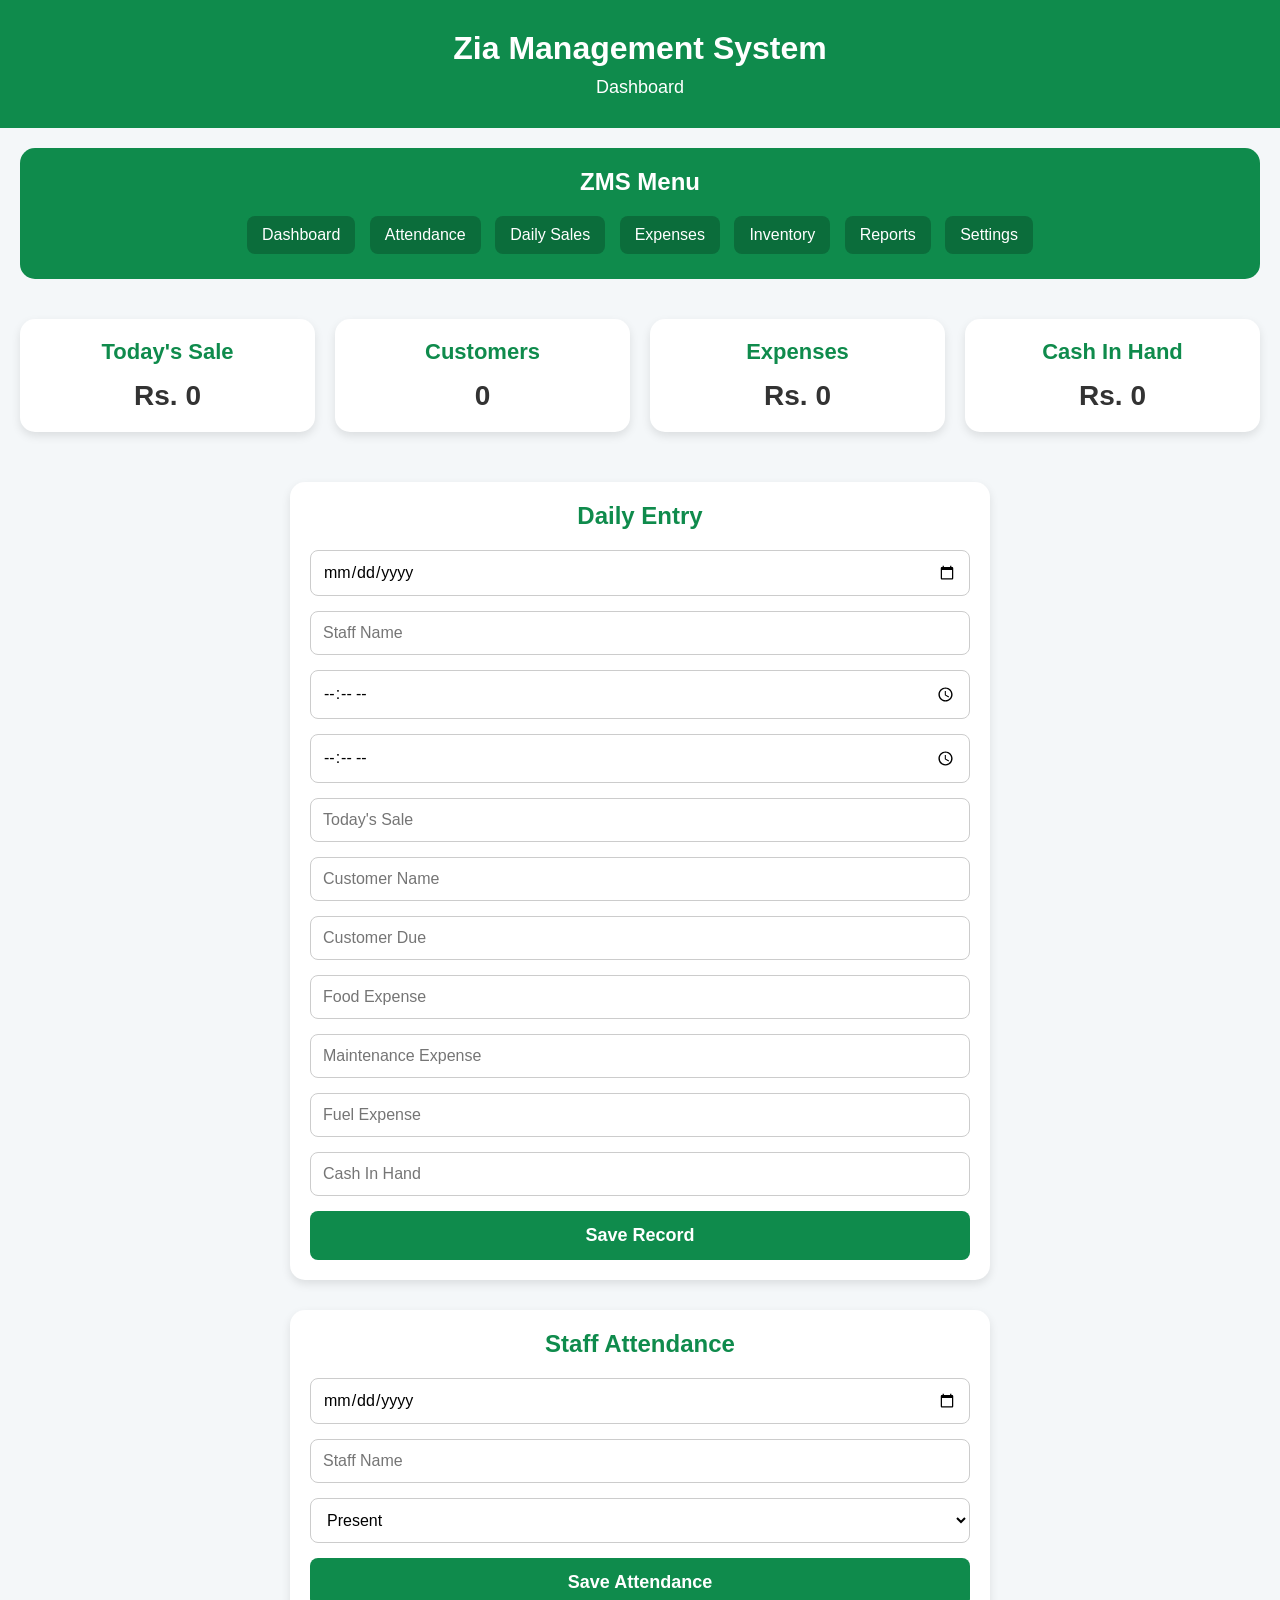
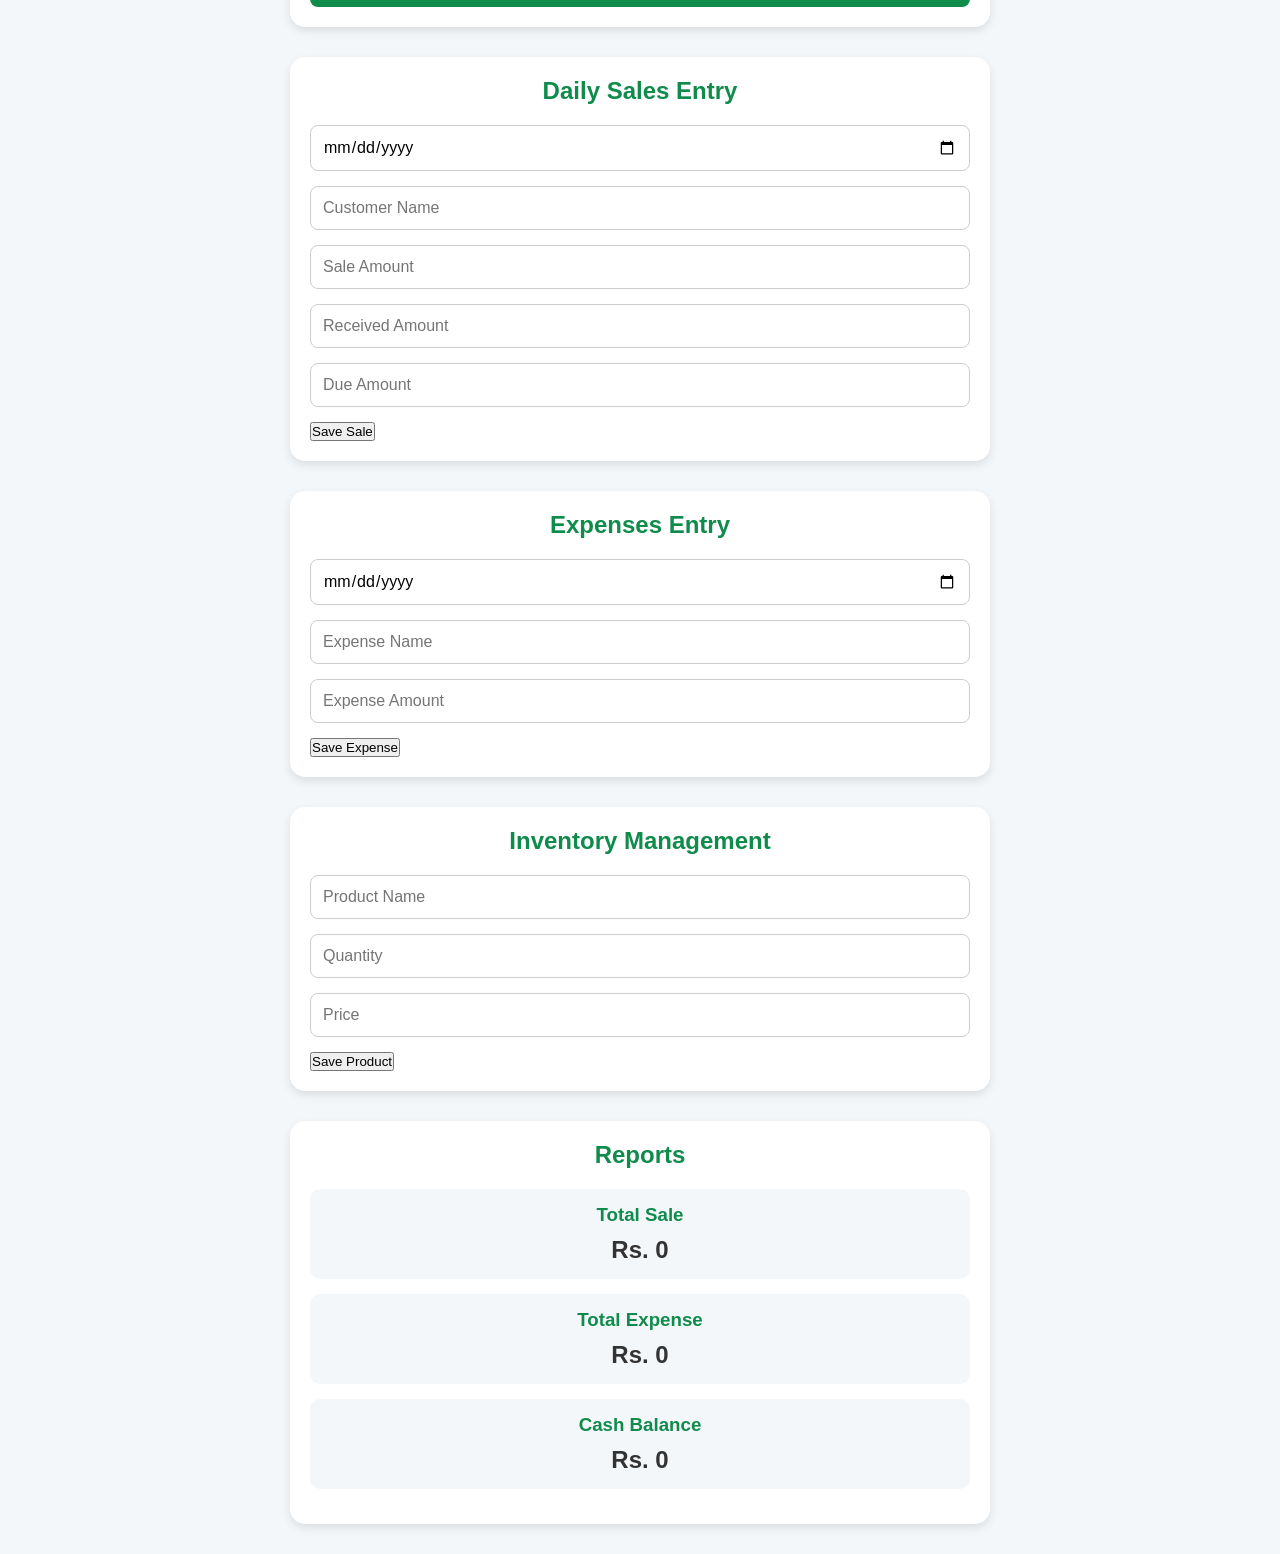
==== dashboard.html @ 4efaba89 "Update dashboard.html" ====
<!DOCTYPE html>
<html lang="en">
<head>
  <meta charset="UTF-8">
  <meta name="viewport" content="width=device-width, initial-scale=1.0">
  <title>ZMS Dashboard</title>

  <link rel="stylesheet" href="style.css">
</head>
<body>

<header class="header">
    <h1>Zia Management System</h1>
    <p>Dashboard</p>
</header>
<div class="sidebar">

    <h2>ZMS Menu</h2>

    <a href="dashboard.html">Dashboard</a>
    <a href="#attendance">Attendance</a>
    <a href="#sales">Daily Sales</a>
    <a href="#expenses">Expenses</a>
    <a href="#inventory">Inventory</a>
    <a href="#reports">Reports</a>
    <a href="#">Settings</a>

</div>
<div class="dashboard">

    <div class="box">
        <h2>Today's Sale</h2>
        <h3 id="todaySale">Rs. 0</h3>
    </div>

    <div class="box">
        <h2>Customers</h2>
        <h3 id="customers">0</h3>
    </div>

    <div class="box">
        <h2>Expenses</h2>
        <h3 id="expenses">Rs. 0</h3>
    </div>

    <div class="box">
        <h2>Cash In Hand</h2>
        <h3 id="cash">Rs. 0</h3>
    </div>

</div>
<section class="form-section" id="attendance">
<h2>Daily Entry</h2>

<input type="date" id="date">

<input type="text" id="staff" placeholder="Staff Name">

<input type="time" id="timeIn">

<input type="time" id="timeOut">

<input type="number" id="sale" placeholder="Today's Sale">

<input type="text" id="customer" placeholder="Customer Name">

<input type="number" id="due" placeholder="Customer Due">

<input type="number" id="food" placeholder="Food Expense">

<input type="number" id="maintenance" placeholder="Maintenance Expense">

<input type="number" id="fuel" placeholder="Fuel Expense">

<input type="number" id="cashInHand" placeholder="Cash In Hand">

<button id="saveBtn">Save Record</button>

</section>
  <section class="form-section" id="sales">

<h2>Staff Attendance</h2>

<input type="date" id="attDate">

<input type="text" id="attStaff" placeholder="Staff Name">

<select id="attStatus">
    <option value="Present">Present</option>
    <option value="Absent">Absent</option>
</select>

<button id="saveAttendance">
    Save Attendance
</button>

  </section>
  <section class="form-section" id="expenses">

<h2>Daily Sales Entry</h2>

<input type="date" id="saleDate">

<input type="text" id="saleCustomer" placeholder="Customer Name">

<input type="number" id="saleAmount" placeholder="Sale Amount">

<input type="number" id="saleReceived" placeholder="Received Amount">

<input type="number" id="saleDue" placeholder="Due Amount">

<button id="saveSale">
    Save Sale
</button>

  </section>
  <section class="form-section" id="inventory">

<h2>Expenses Entry</h2>

<input type="date" id="expenseDate">

<input type="text" id="expenseName" placeholder="Expense Name">

<input type="number" id="expenseAmount" placeholder="Expense Amount">

<button id="saveExpense">
    Save Expense
</button>

  </section>
  <section class="form-section">

<h2>Inventory Management</h2>

<input type="text" id="productName" placeholder="Product Name">

<input type="number" id="productQty" placeholder="Quantity">

<input type="number" id="productPrice" placeholder="Price">

<button id="saveProduct">
    Save Product
</button>

  </section>
  <section class="form-section" id="reports">

<h2>Reports</h2>

<div class="report-box">
    <h3>Total Sale</h3>
    <p id="reportSale">Rs. 0</p>
</div>

<div class="report-box">
    <h3>Total Expense</h3>
    <p id="reportExpense">Rs. 0</p>
</div>

<div class="report-box">
    <h3>Cash Balance</h3>
    <p id="reportCash">Rs. 0</p>
</div>

  </section>
<script src="script.js"></script>

</body>
  </html>
---- style.css ----
*{
    margin:0;
    padding:0;
    box-sizing:border-box;
    font-family:Arial, Helvetica, sans-serif;
}

body{
    background:#f4f7f9;
    color:#333;
}

.header{
    background:#0f8b4c;
    color:#fff;
    text-align:center;
    padding:30px 20px;
}

.header h1{
    font-size:32px;
    margin-bottom:10px;
}

.header p{
    font-size:18px;
}

.home{
    display:flex;
    justify-content:center;
    align-items:center;
    min-height:70vh;
    padding:20px;
}

.card{
    background:#fff;
    width:100%;
    max-width:500px;
    padding:30px;
    border-radius:15px;
    box-shadow:0 5px 20px rgba(0,0,0,.15);
    text-align:center;
  }
.card h2{
    font-size:28px;
    margin-bottom:15px;
    color:#0f8b4c;
}

.card p{
    font-size:17px;
    line-height:1.6;
    margin-bottom:30px;
}

.btn{
    display:inline-block;
    background:#0f8b4c;
    color:#fff;
    text-decoration:none;
    padding:14px 35px;
    border-radius:10px;
    font-size:18px;
    font-weight:bold;
    transition:.3s;
}

.btn:hover{
    background:#0b6d3b;
}

@media (max-width:600px){

.header h1{
    font-size:26px;
}

.header p{
    font-size:16px;
}

.card{
    padding:20px;
}

.card h2{
    font-size:24px;
}

.btn{
    width:100%;
}
}
.dashboard{
    display:grid;
    grid-template-columns:repeat(auto-fit,minmax(220px,1fr));
    gap:20px;
    padding:20px;
}

.box{
    background:#ffffff;
    border-radius:15px;
    padding:20px;
    text-align:center;
    box-shadow:0 4px 10px rgba(0,0,0,0.1);
}

.box h2{
    color:#0f8b4c;
    margin-bottom:15px;
    font-size:22px;
}

.box h3{
    font-size:28px;
    color:#333;
}
.form-section{
    max-width:700px;
    margin:30px auto;
    background:#ffffff;
    padding:20px;
    border-radius:15px;
    box-shadow:0 4px 10px rgba(0,0,0,0.1);
}

.form-section h2{
    text-align:center;
    color:#0f8b4c;
    margin-bottom:20px;
}

.form-section input{
    width:100%;
    padding:12px;
    margin-bottom:15px;
    border:1px solid #ccc;
    border-radius:8px;
    font-size:16px;
}

#saveBtn{
    width:100%;
    padding:14px;
    border:none;
    border-radius:8px;
    background:#0f8b4c;
    color:#fff;
    font-size:18px;
    font-weight:bold;
    cursor:pointer;
}

#saveBtn:hover{
    background:#0b6d3b;
}
.form-section select{
    width:100%;
    padding:12px;
    margin-bottom:15px;
    border:1px solid #ccc;
    border-radius:8px;
    font-size:16px;
    background:#fff;
}

#saveAttendance{
    width:100%;
    padding:14px;
    border:none;
    border-radius:8px;
    background:#0f8b4c;
    color:white;
    font-size:18px;
    font-weight:bold;
    cursor:pointer;
}

#saveAttendance:hover{
    background:#0b6d3b;
}
.report-box{
    background:#f4f7f9;
    margin-bottom:15px;
    padding:15px;
    border-radius:10px;
    text-align:center;
}

.report-box h3{
    color:#0f8b4c;
    margin-bottom:10px;
}

.report-box p{
    font-size:24px;
    font-weight:bold;
}
.sidebar{
    background:#0f8b4c;
    padding:20px;
    margin:20px;
    border-radius:15px;
    text-align:center;
}

.sidebar h2{
    color:white;
    margin-bottom:15px;
}

.sidebar a{
    display:inline-block;
    color:white;
    text-decoration:none;
    padding:10px 15px;
    margin:5px;
    background:#0b6d3b;
    border-radius:8px;
}

.sidebar a:hover{
    background:#07552d;
}

@media(max-width:600px){

.sidebar a{
    display:block;
    margin:8px 0;
}

}
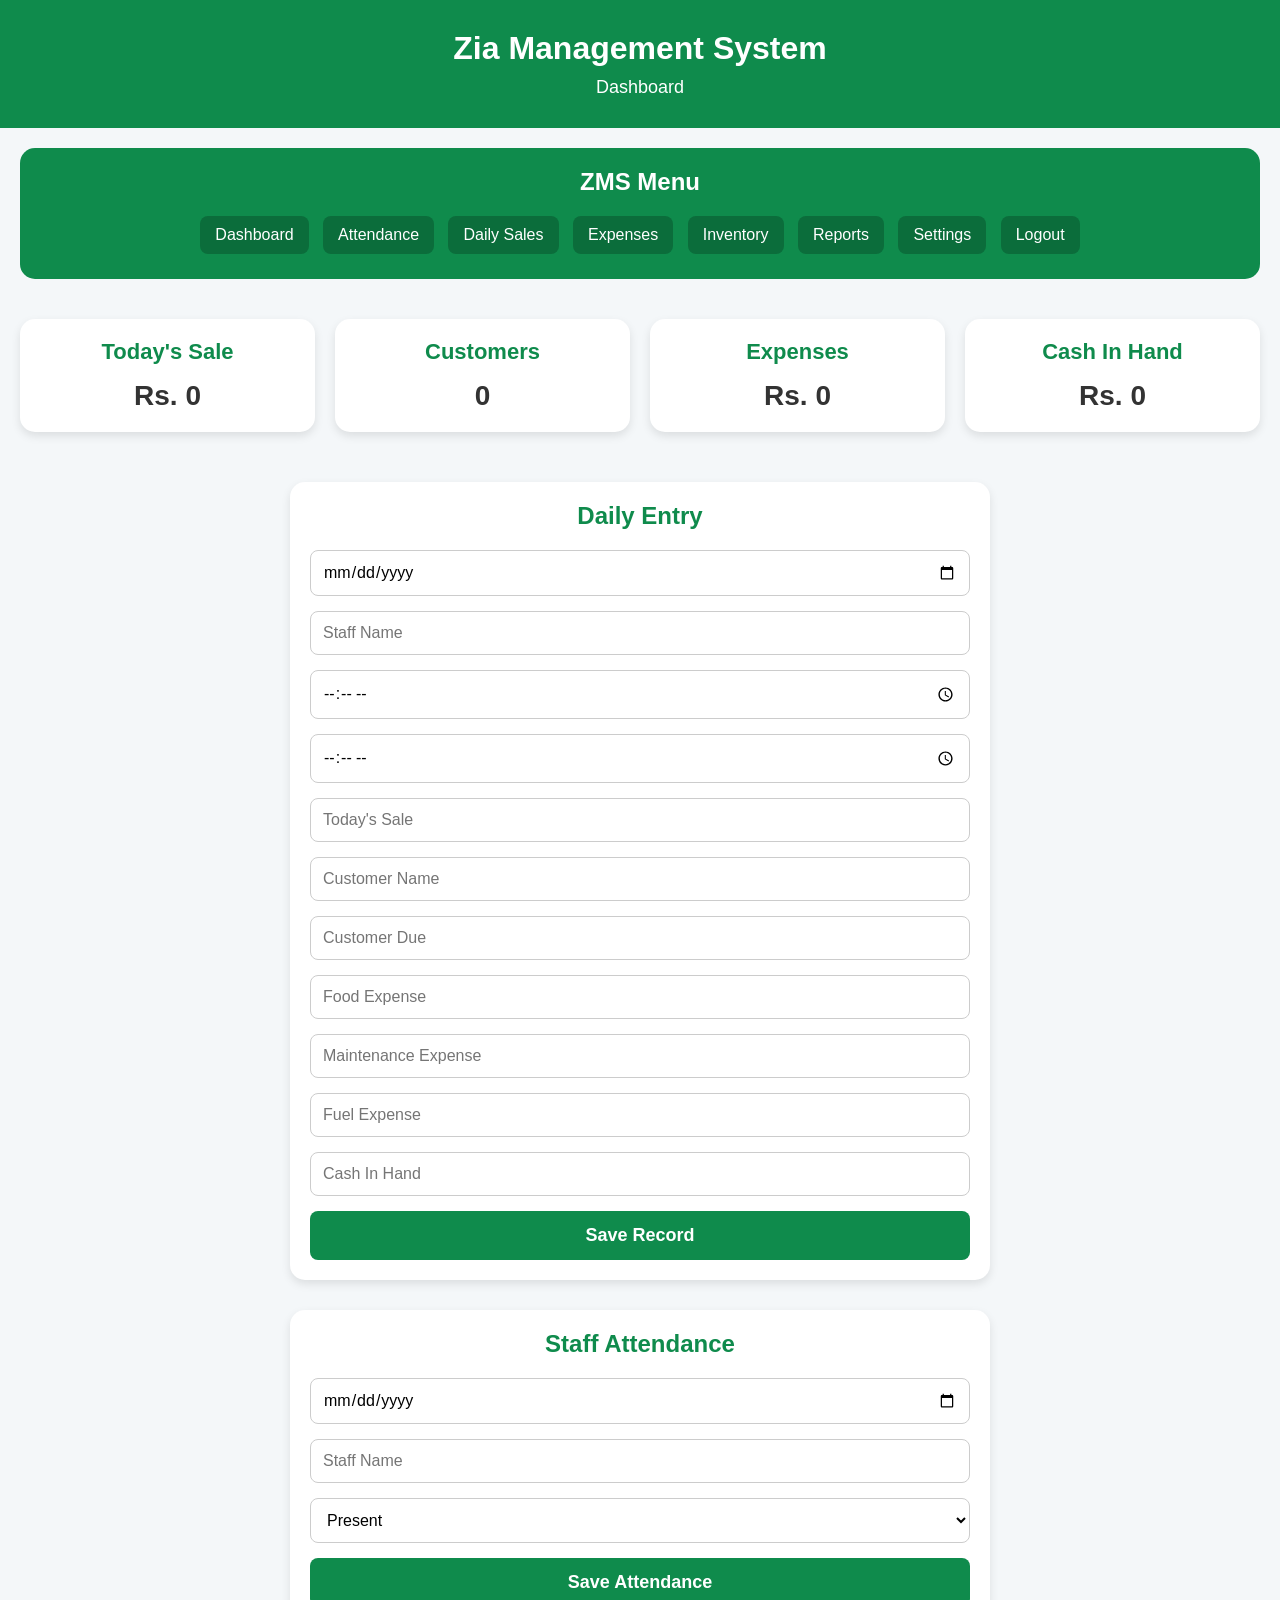
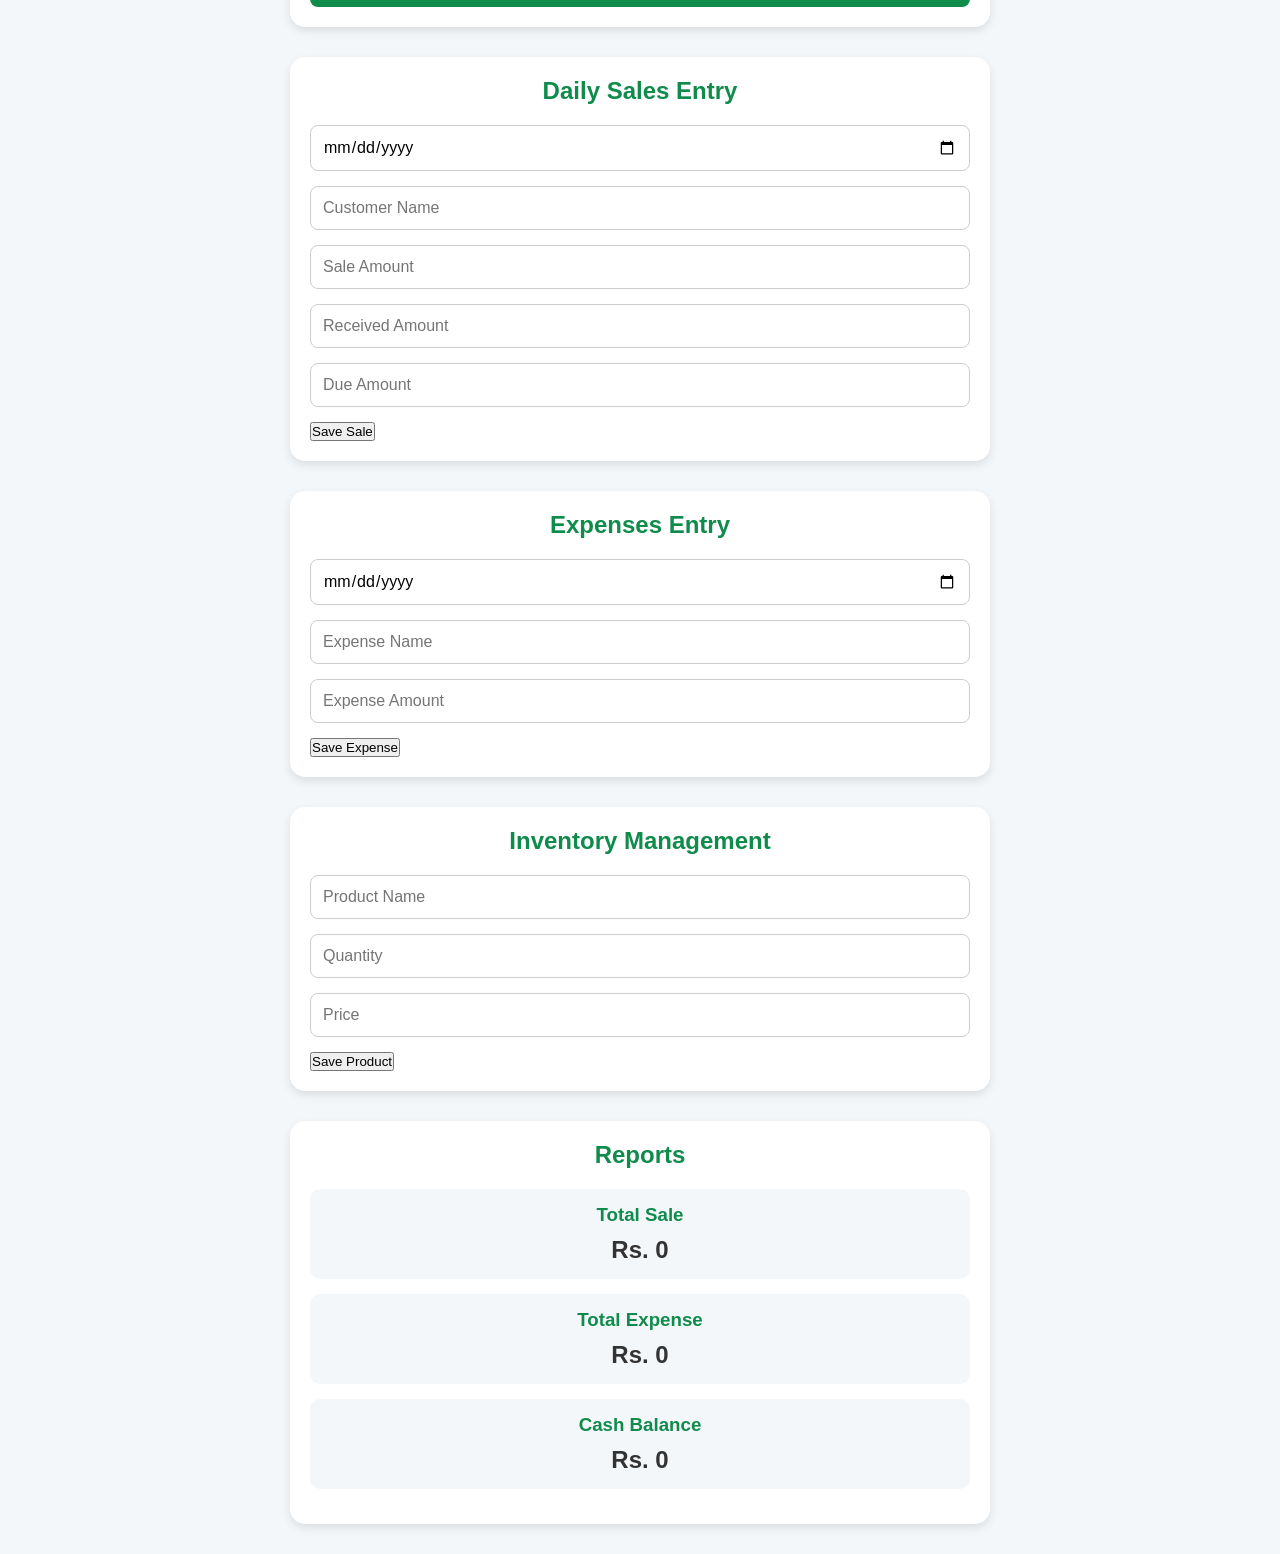
==== commit 78d8e156: "Update dashboard.html" ====
--- a/dashboard.html
+++ b/dashboard.html
@@ -24,7 +24,7 @@
     <a href="#inventory">Inventory</a>
     <a href="#reports">Reports</a>
     <a href="#">Settings</a>
-
+<a href="login.html">Logout</a>
 </div>
 <div class="dashboard">
 
--- a/style.css
+++ b/style.css
@@ -234,3 +234,76 @@
 }
 
 }
+html{
+    scroll-behavior:smooth;
+}
+
+body{
+    overflow-x:hidden;
+}
+
+@media(max-width:600px){
+
+    .header h1{
+        font-size:24px;
+    }
+
+    .dashboard{
+        grid-template-columns:1fr;
+        padding:15px;
+    }
+
+    .box{
+        width:100%;
+    }
+
+    .form-section{
+        margin:20px 15px;
+        padding:15px;
+    }
+
+    }
+.login-box{
+    width:90%;
+    max-width:400px;
+    margin:100px auto;
+    background:#fff;
+    padding:30px;
+    border-radius:15px;
+    text-align:center;
+    box-shadow:0 5px 20px rgba(0,0,0,0.15);
+}
+
+.login-box h1{
+    color:#0f8b4c;
+    margin-bottom:25px;
+}
+
+.login-box input{
+    width:100%;
+    padding:14px;
+    margin-bottom:20px;
+    border:1px solid #ccc;
+    border-radius:8px;
+    font-size:16px;
+}
+
+.login-box button{
+    width:100%;
+    padding:14px;
+    background:#0f8b4c;
+    color:white;
+    border:none;
+    border-radius:8px;
+    font-size:18px;
+    font-weight:bold;
+}
+
+.login-box button:hover{
+    background:#0b6d3b;
+}
+
+#error{
+    color:red;
+    margin-top:15px;
+    }
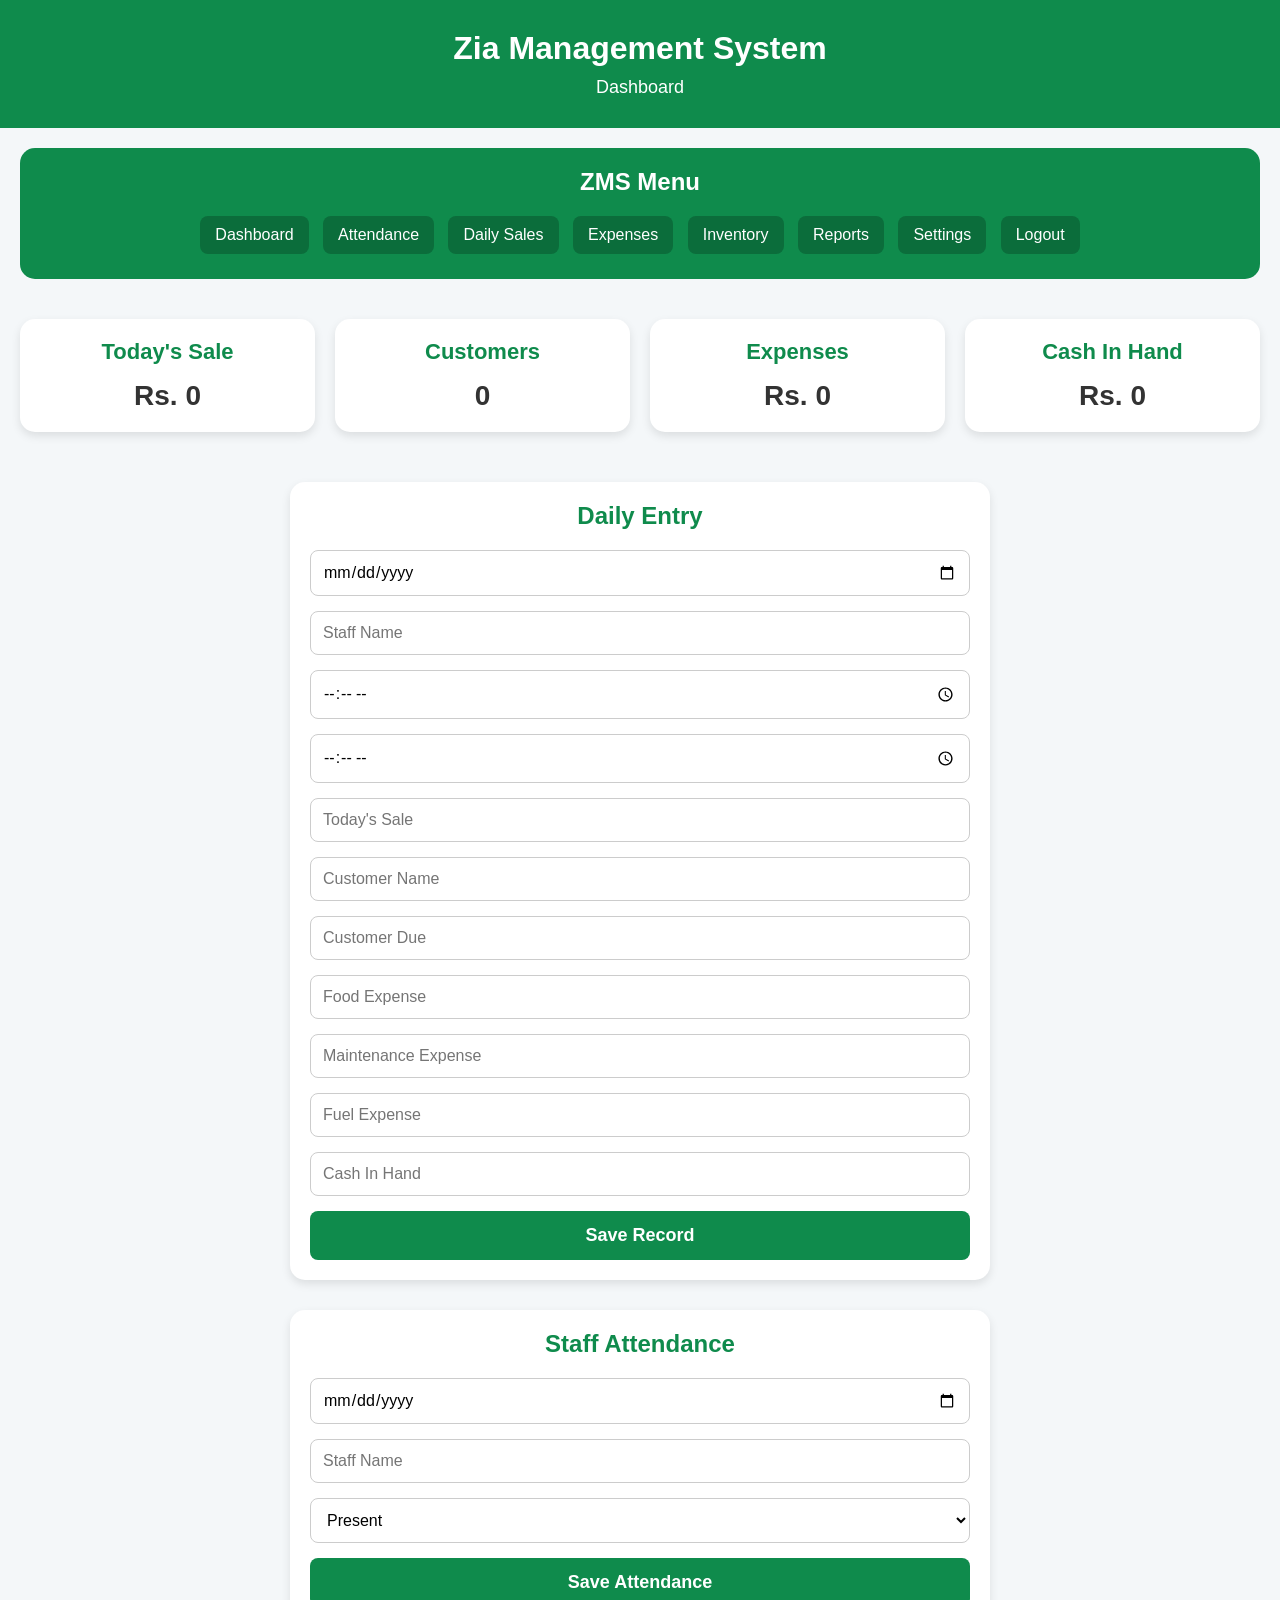
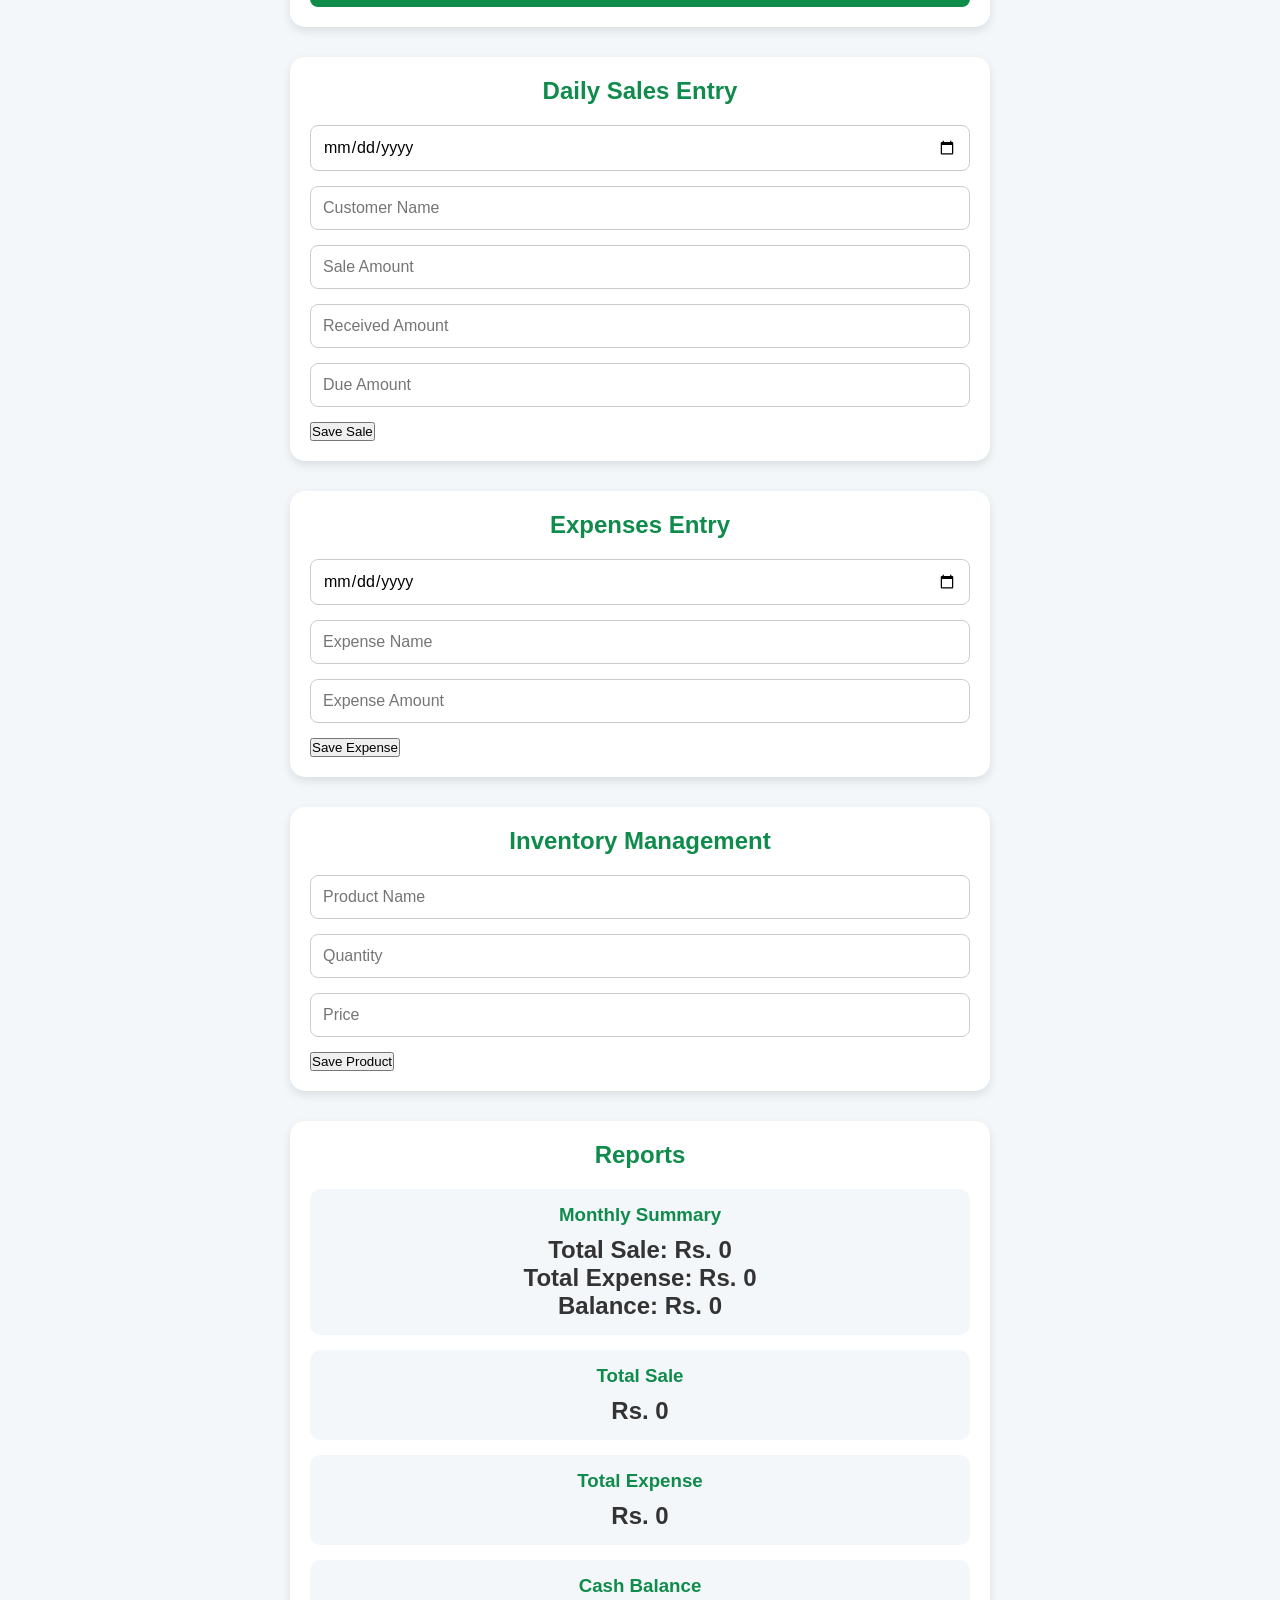
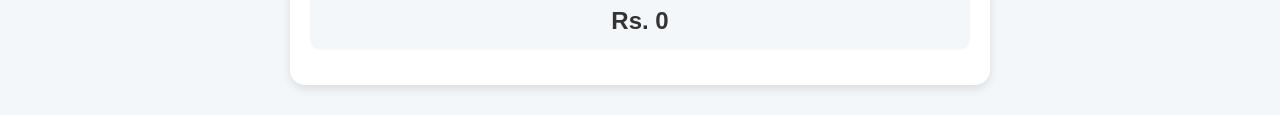
==== commit f4c98ace: "Update dashboard.html" ====
--- a/dashboard.html
+++ b/dashboard.html
@@ -23,7 +23,7 @@
     <a href="#expenses">Expenses</a>
     <a href="#inventory">Inventory</a>
     <a href="#reports">Reports</a>
-    <a href="#">Settings</a>
+    <a href="settings.html">Settings</a>
 <a href="login.html">Logout</a>
 </div>
 <div class="dashboard">
@@ -147,7 +147,23 @@
   <section class="form-section" id="reports">
 
 <h2>Reports</h2>
+<div class="report-box">
 
+<h3>Monthly Summary</h3>
+
+<p id="monthSale">
+Total Sale: Rs. 0
+</p>
+
+<p id="monthExpense">
+Total Expense: Rs. 0
+</p>
+
+<p id="monthCash">
+Balance: Rs. 0
+</p>
+
+</div>
 <div class="report-box">
     <h3>Total Sale</h3>
     <p id="reportSale">Rs. 0</p>
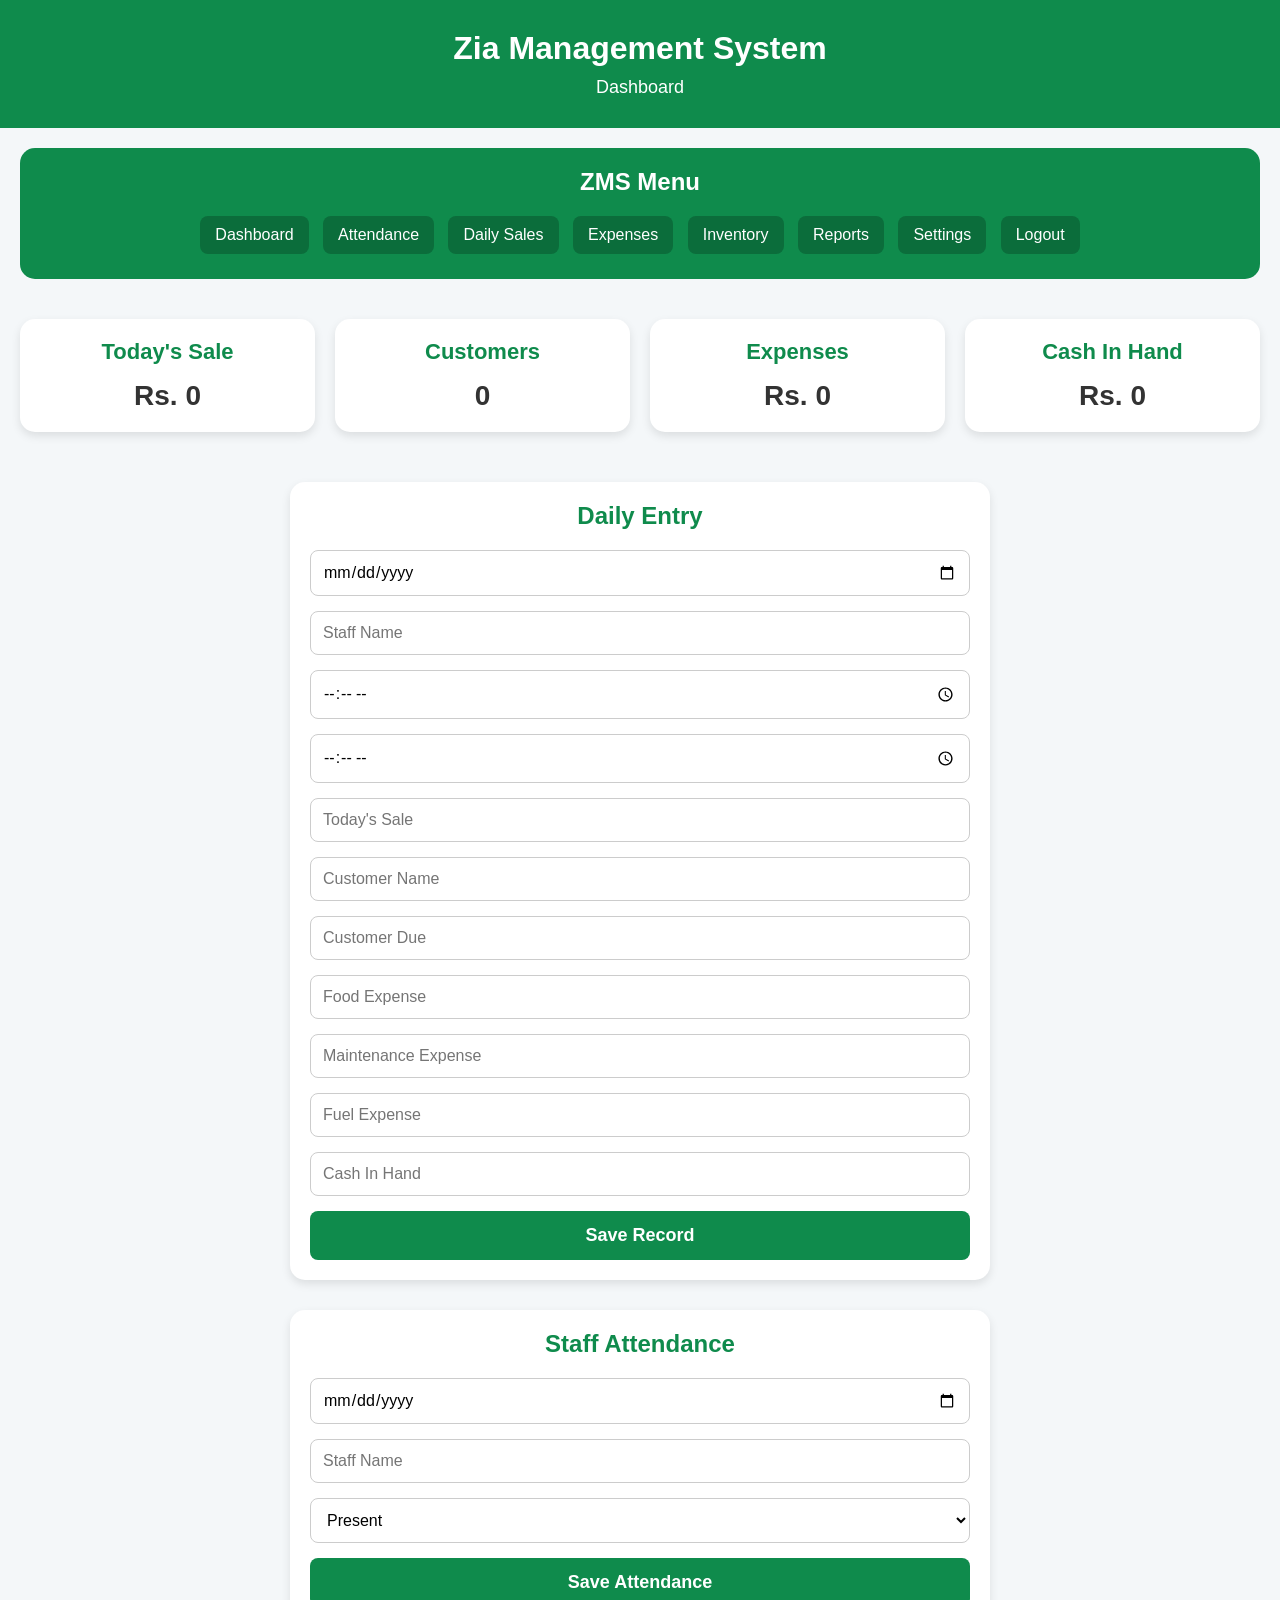
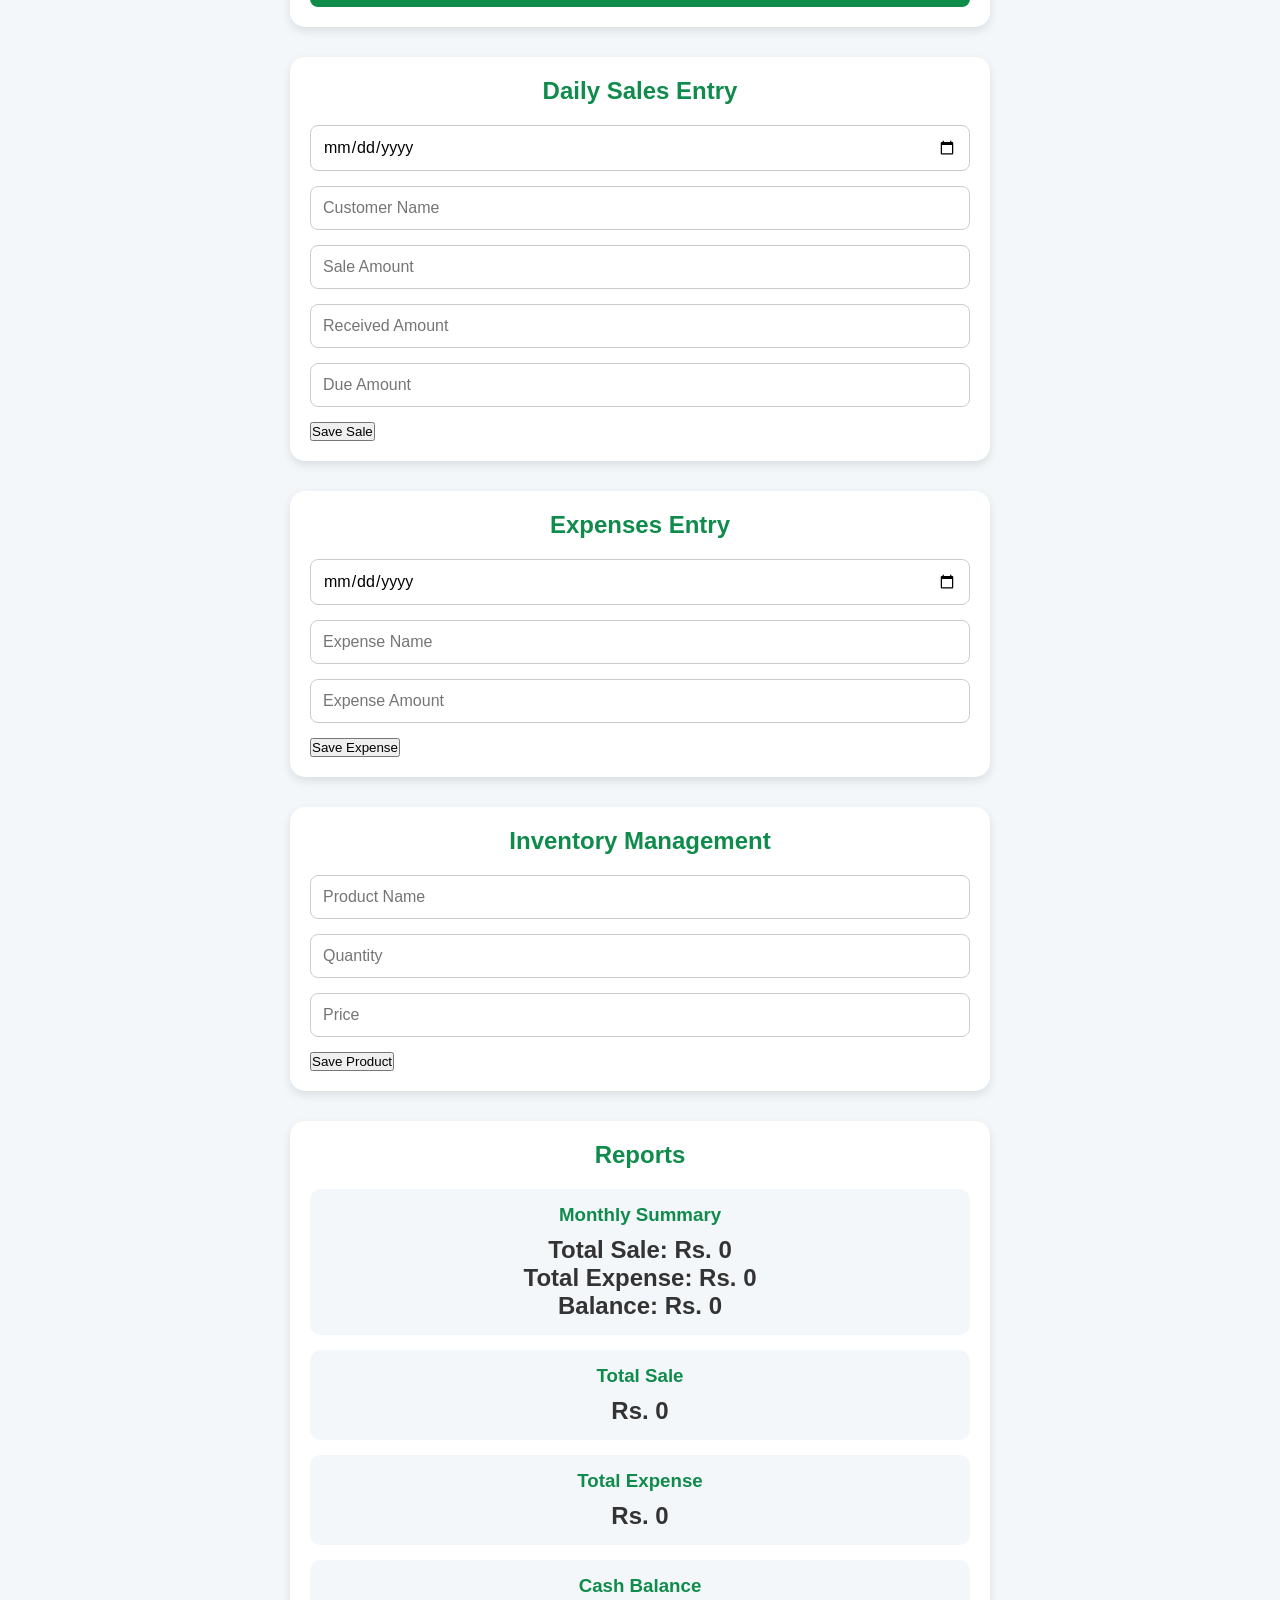
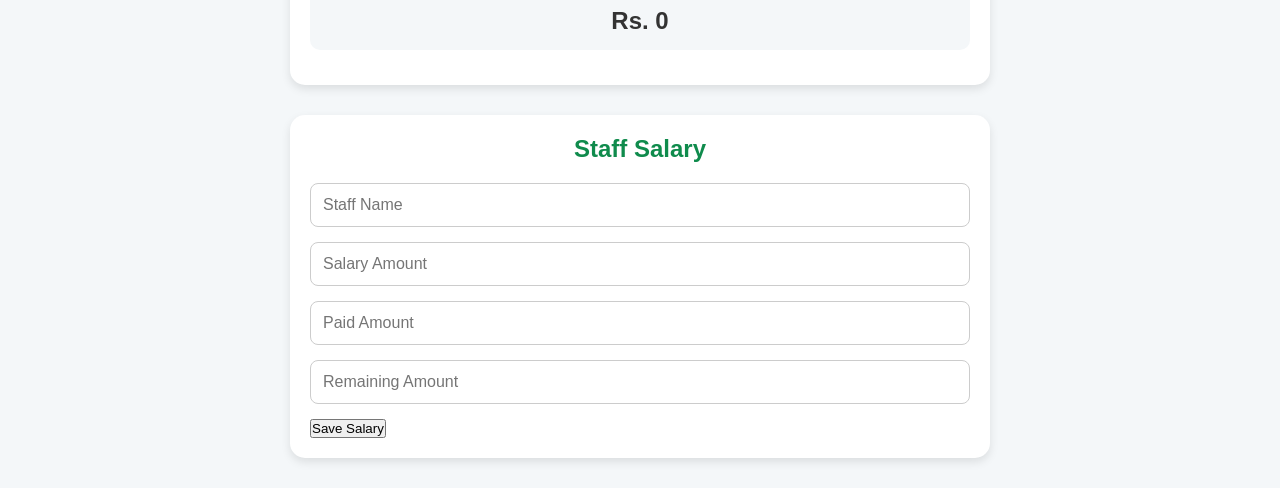
==== commit 7ee39105: "Update dashboard.html" ====
--- a/dashboard.html
+++ b/dashboard.html
@@ -180,6 +180,23 @@
 </div>
 
   </section>
+  <section class="form-section" id="salary">
+
+<h2>Staff Salary</h2>
+
+<input type="text" id="salaryStaff" placeholder="Staff Name">
+
+<input type="number" id="salaryAmount" placeholder="Salary Amount">
+
+<input type="number" id="salaryPaid" placeholder="Paid Amount">
+
+<input type="number" id="salaryDue" placeholder="Remaining Amount">
+
+<button id="saveSalary">
+Save Salary
+</button>
+
+  </section>
 <script src="script.js"></script>
 
 </body>
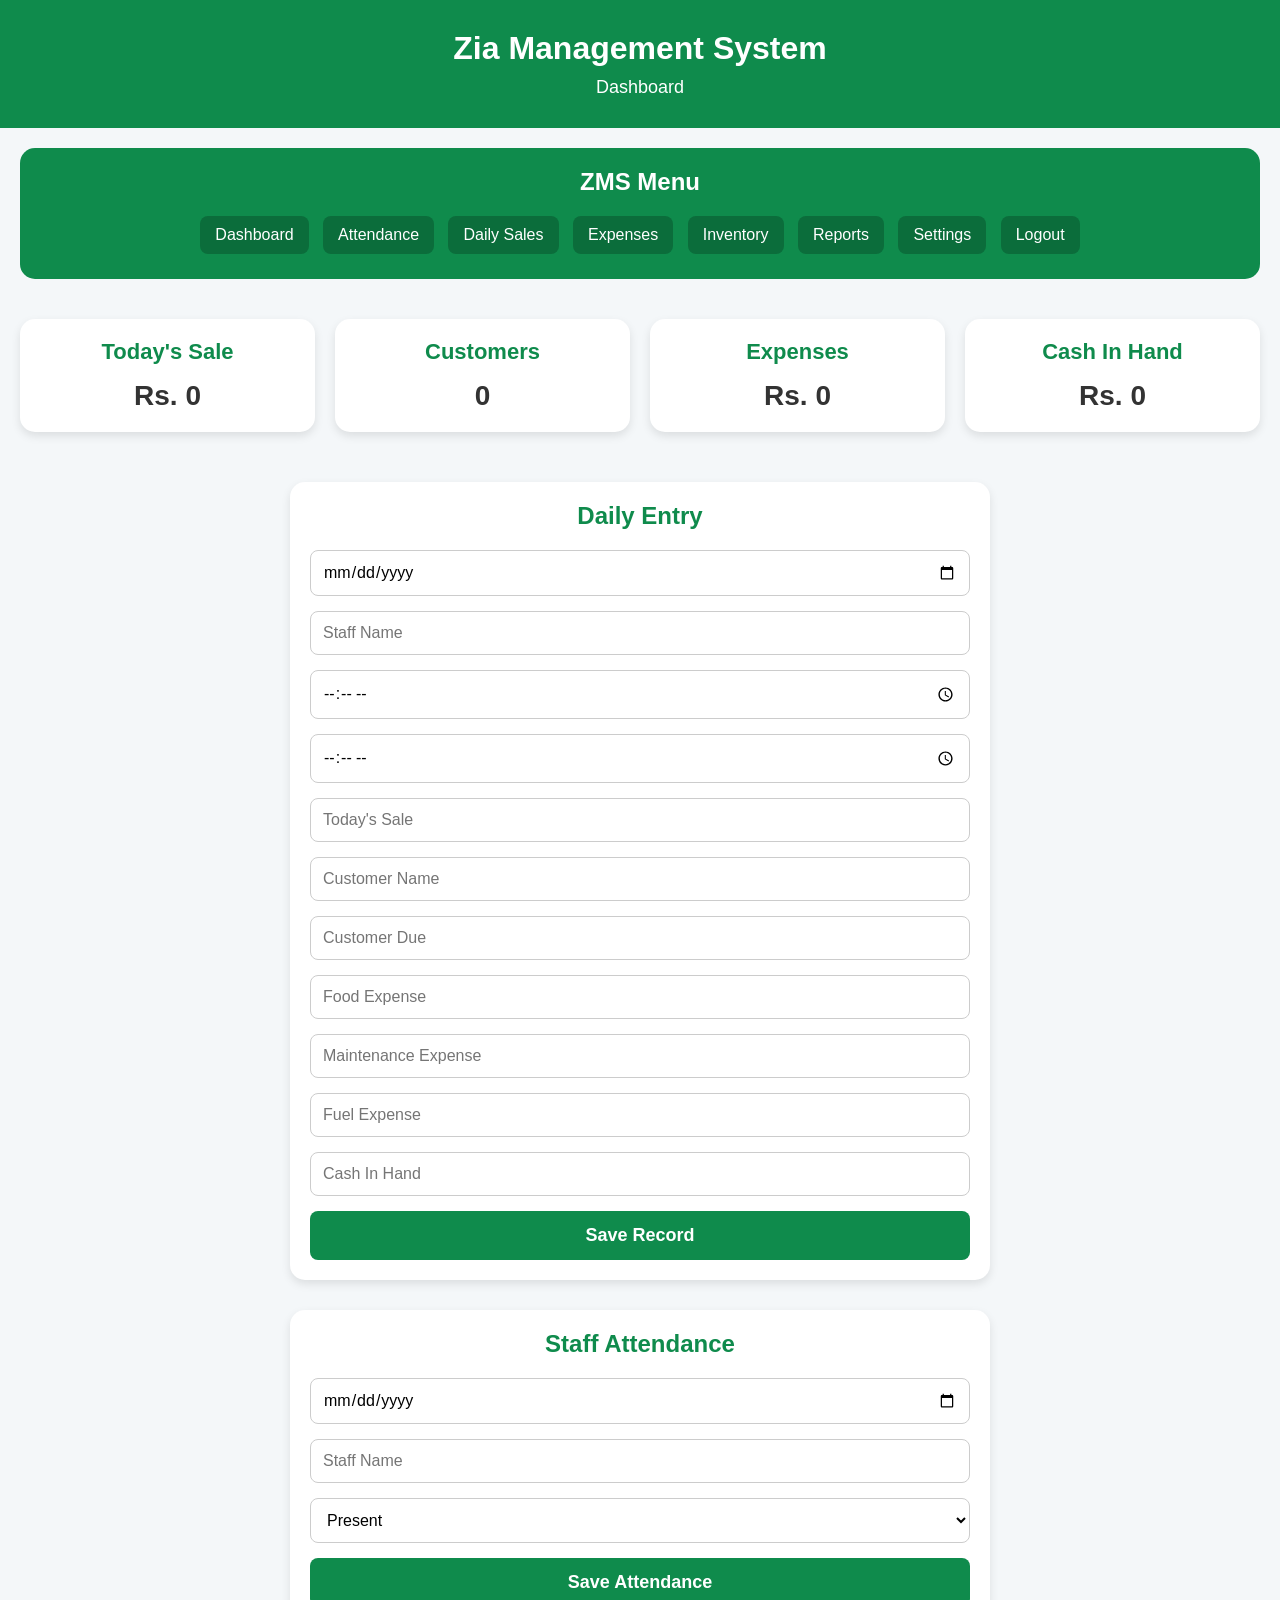
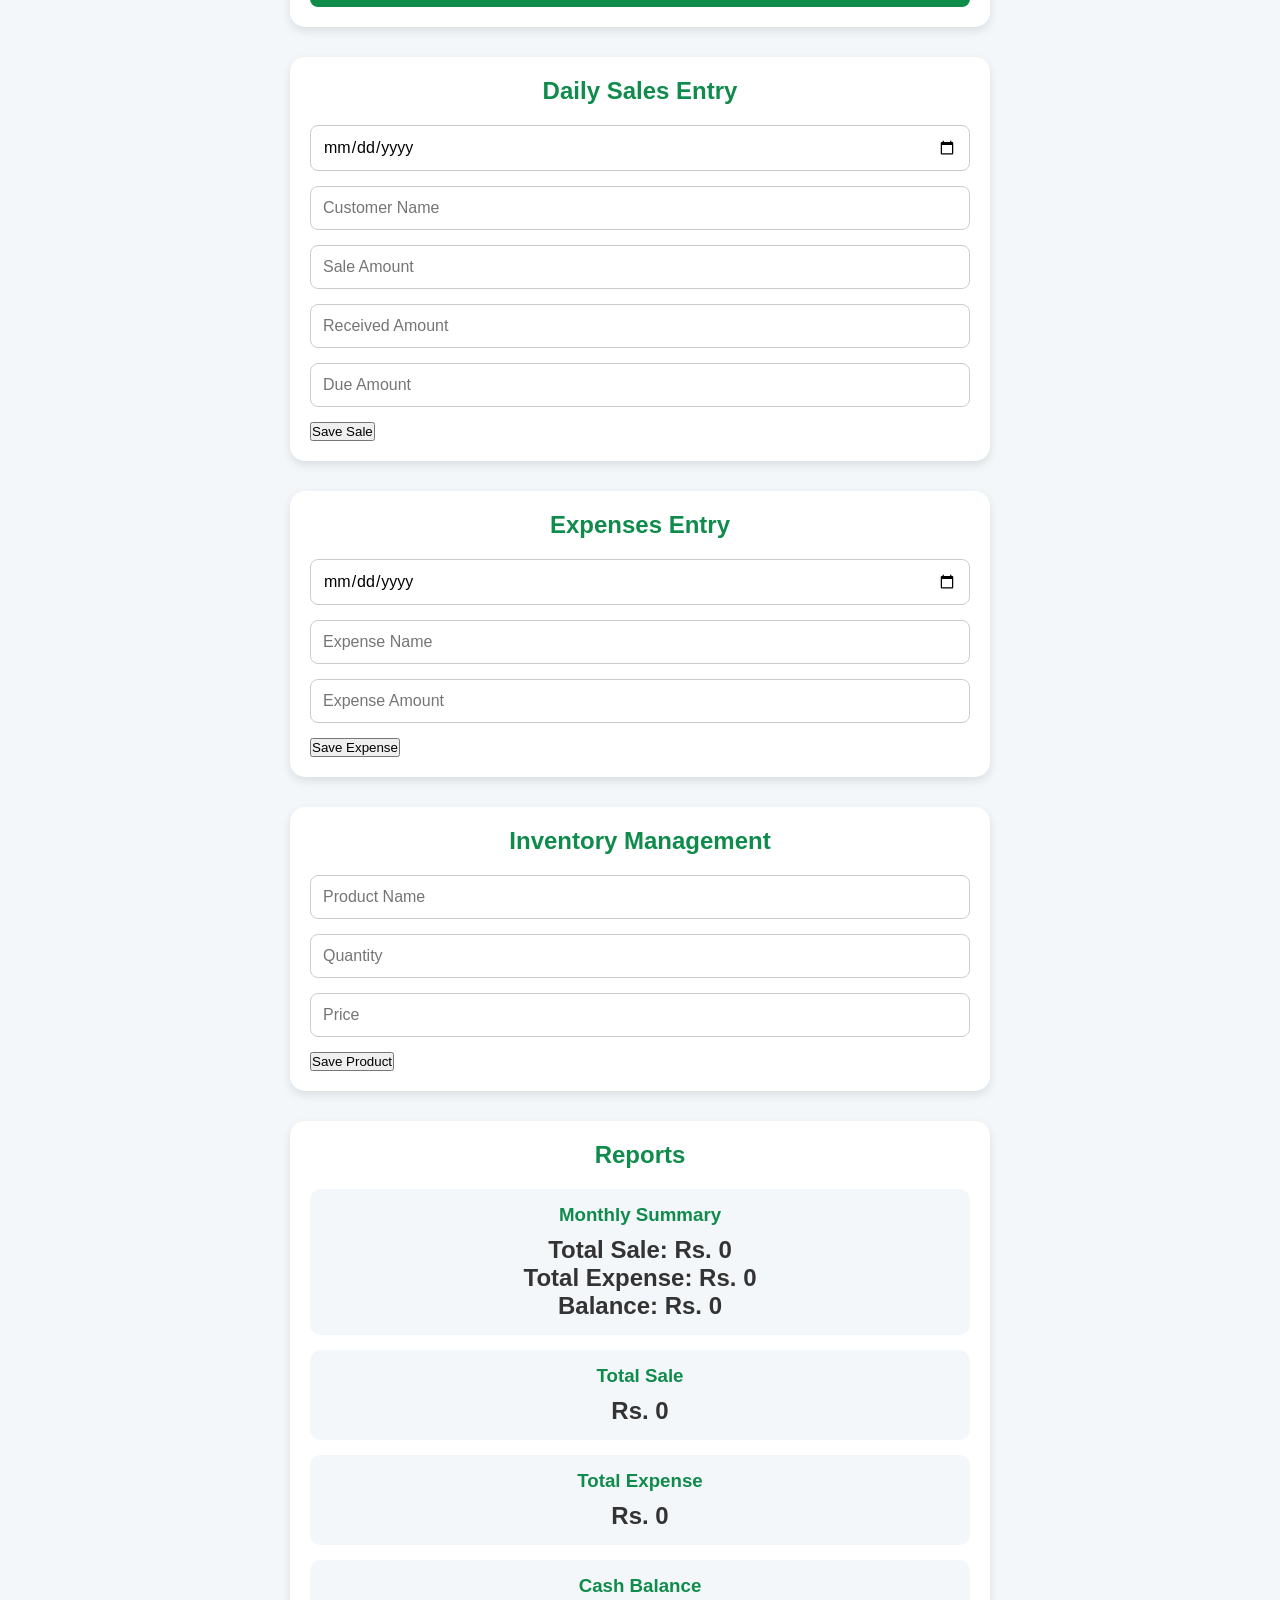
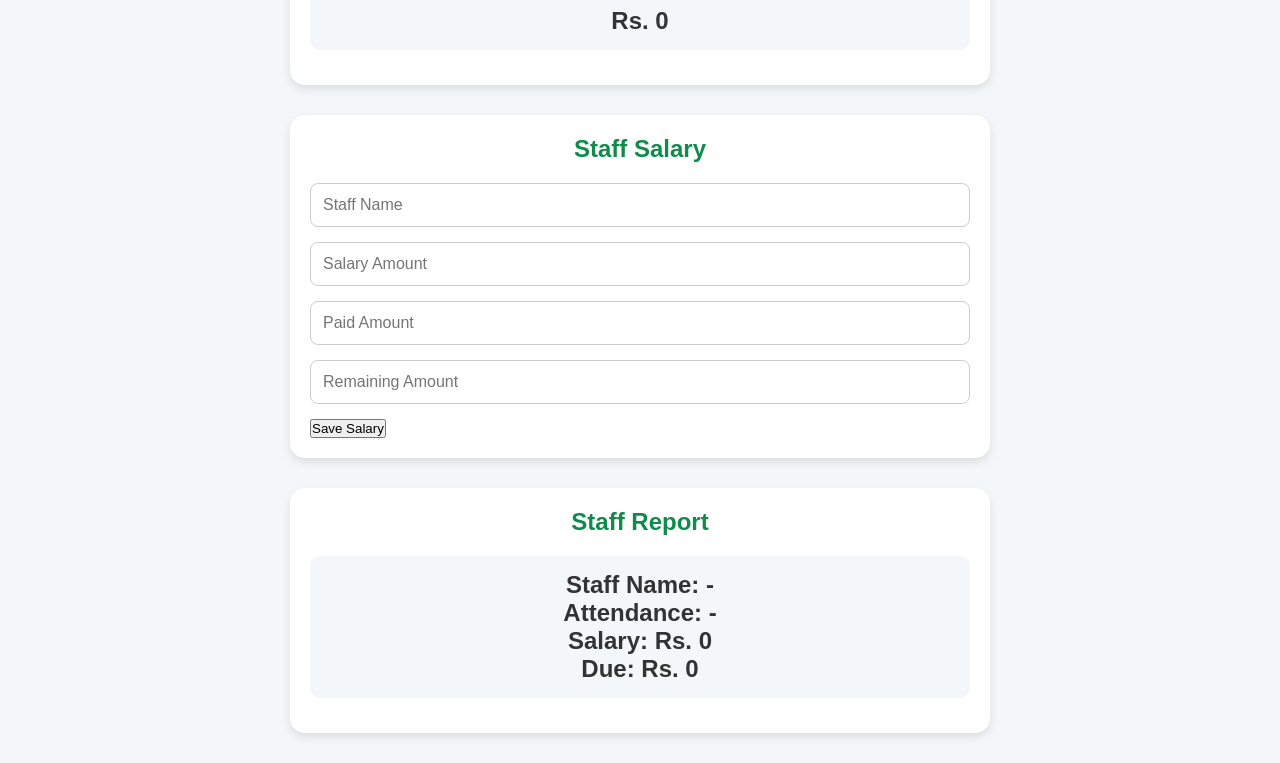
==== commit fc108c9e: "Update dashboard.html" ====
--- a/dashboard.html
+++ b/dashboard.html
@@ -197,6 +197,31 @@
 </button>
 
   </section>
+  <section class="form-section" id="staffReport">
+
+<h2>Staff Report</h2>
+
+<div class="report-box">
+
+<p id="staffNameReport">
+Staff Name: -
+</p>
+
+<p id="staffAttendanceReport">
+Attendance: -
+</p>
+
+<p id="staffSalaryReport">
+Salary: Rs. 0
+</p>
+
+<p id="staffDueReport">
+Due: Rs. 0
+</p>
+
+</div>
+
+  </section>
 <script src="script.js"></script>
 
 </body>
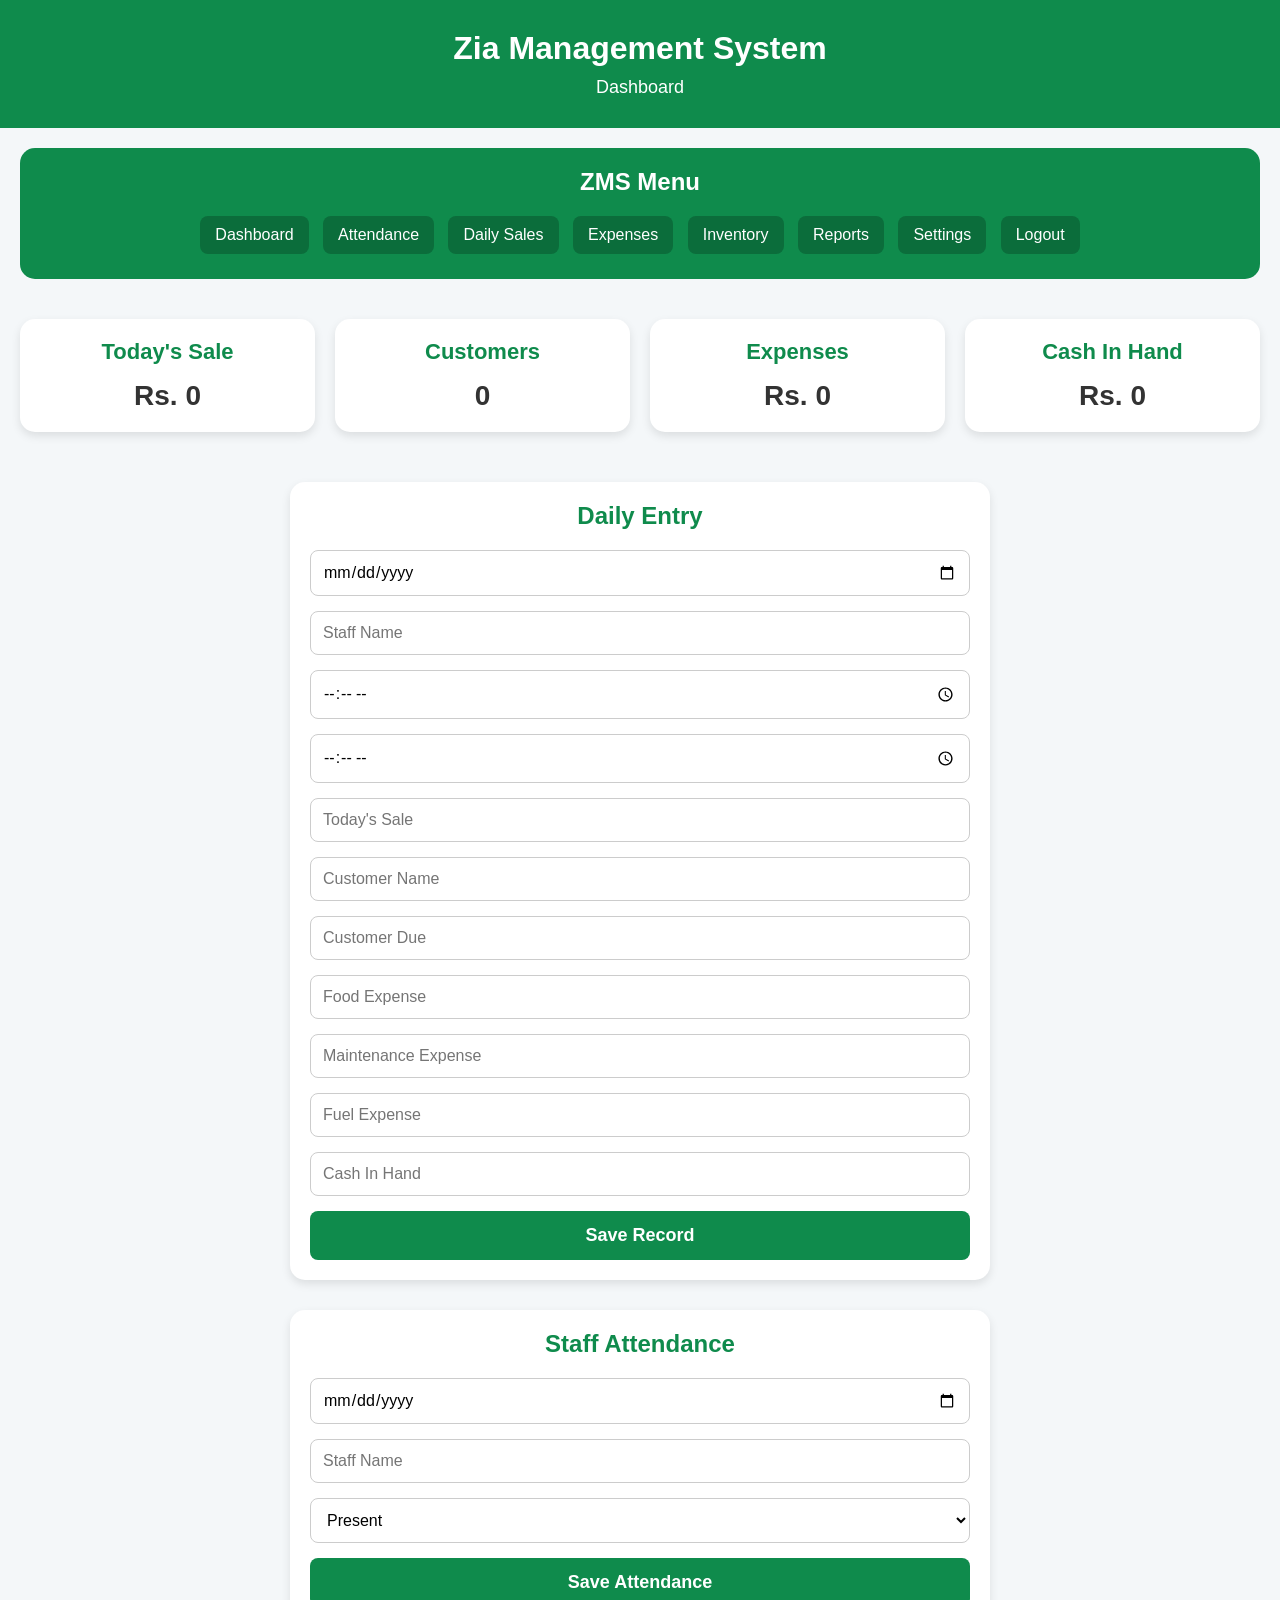
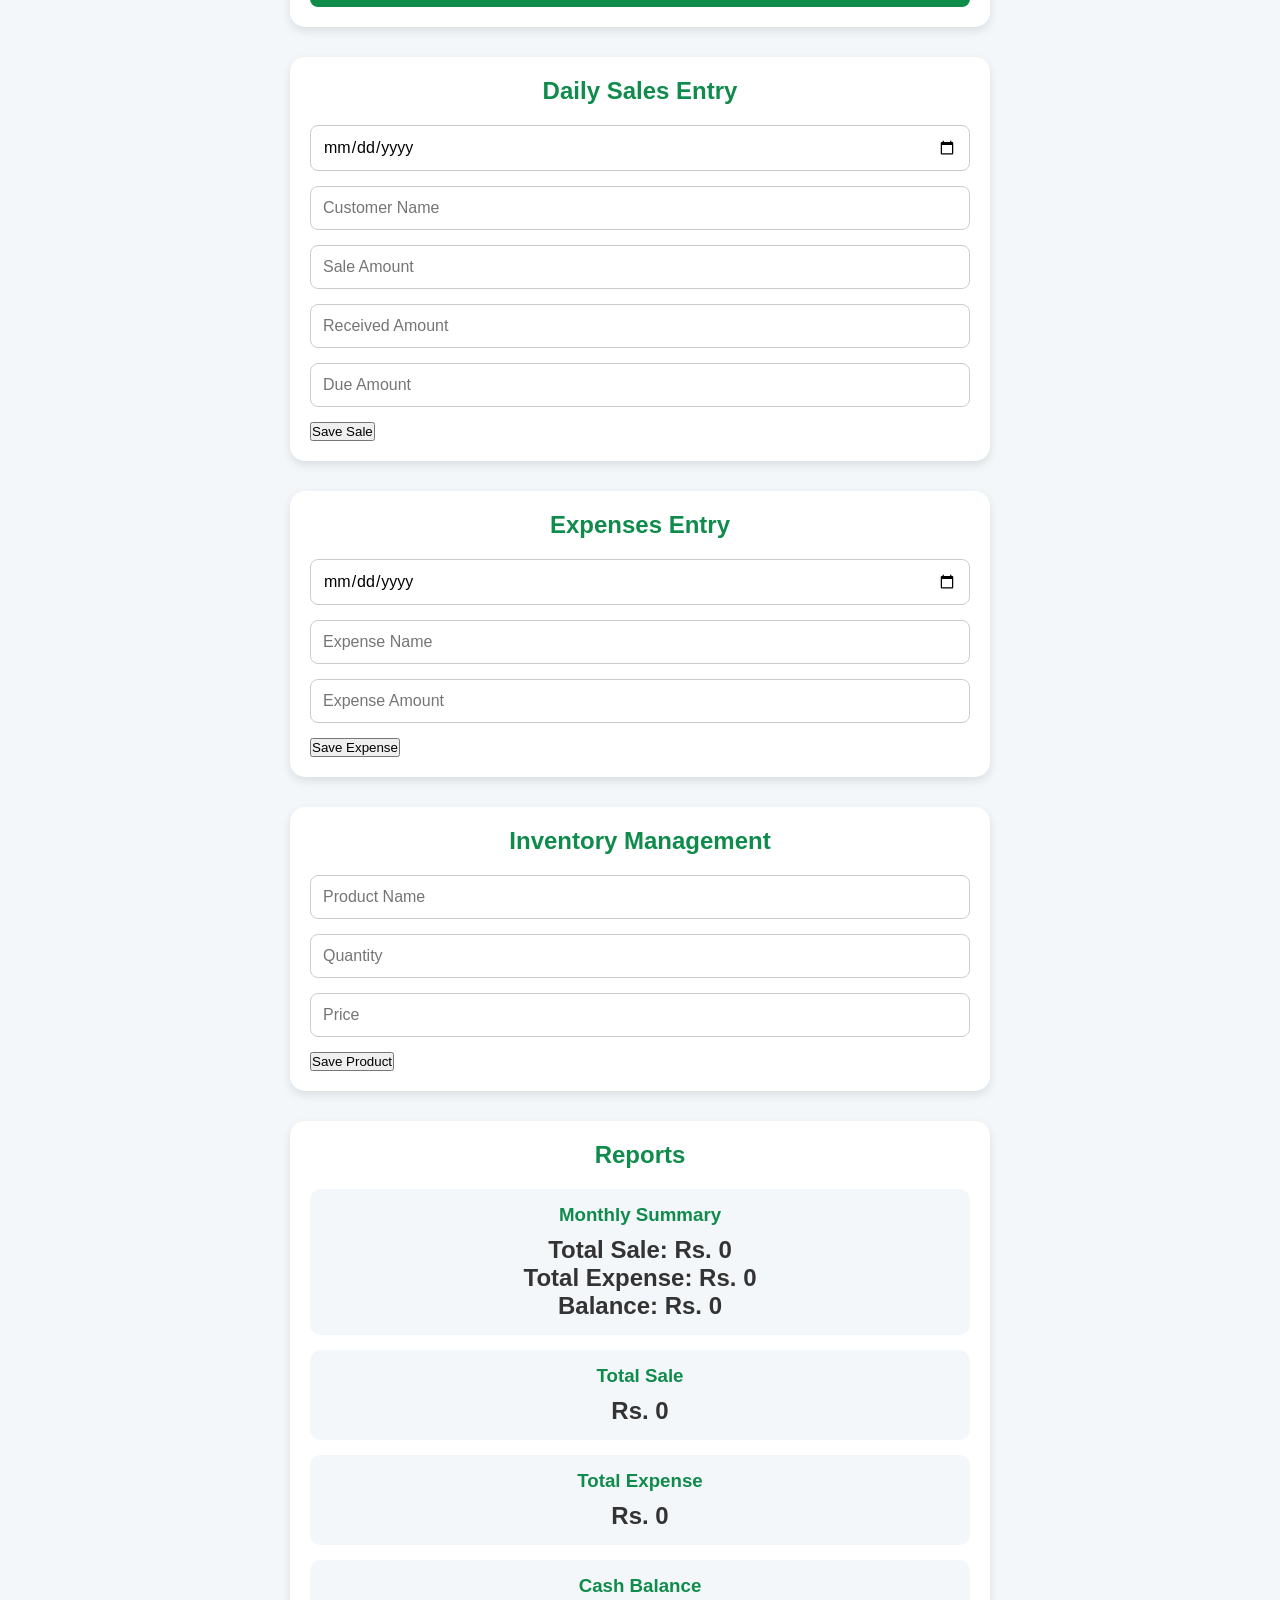
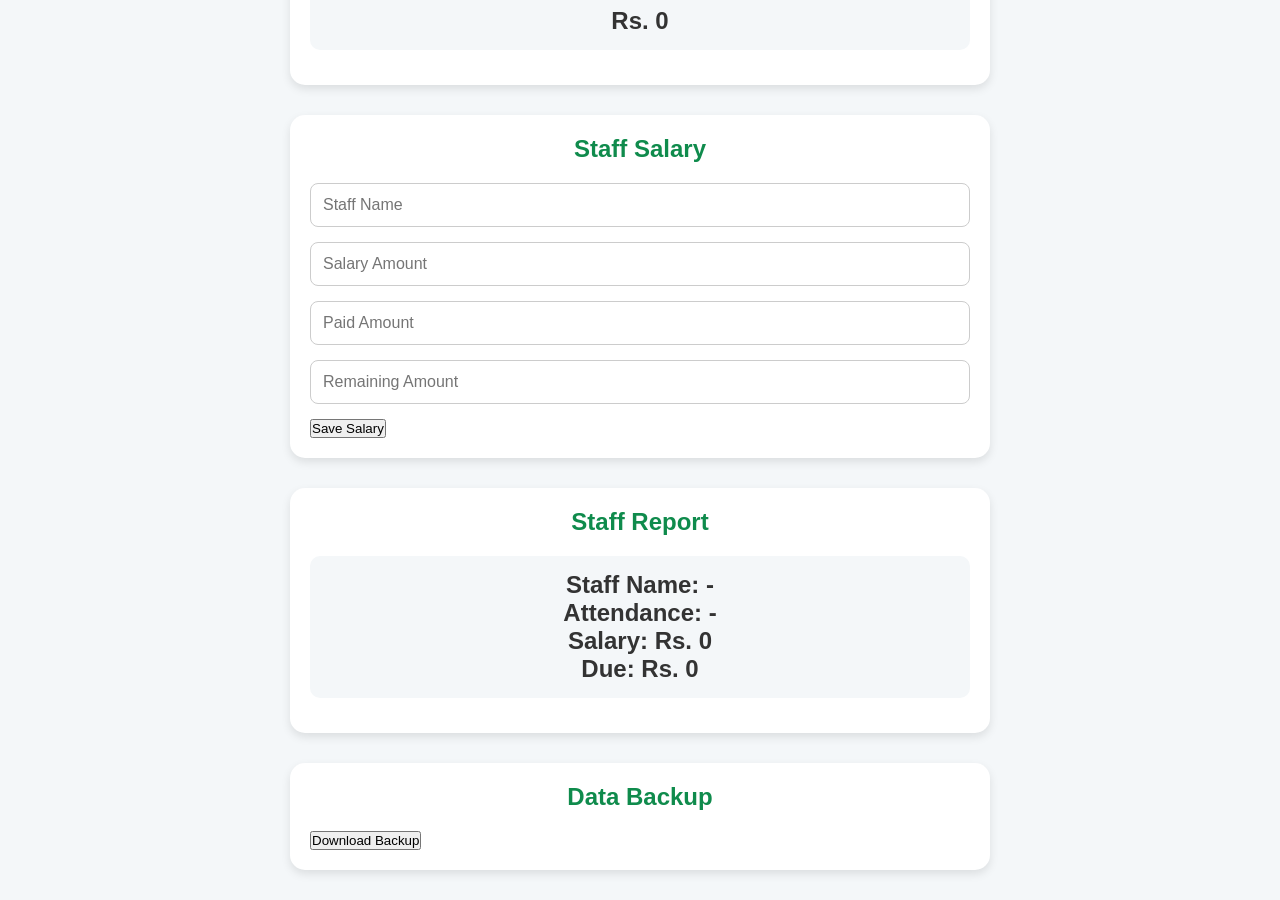
==== commit 6ff0779e: "Update dashboard.html" ====
--- a/dashboard.html
+++ b/dashboard.html
@@ -222,6 +222,15 @@
 </div>
 
   </section>
+  <section class="form-section">
+
+<h2>Data Backup</h2>
+
+<button id="backupBtn">
+Download Backup
+</button>
+
+  </section>
 <script src="script.js"></script>
 
 </body>
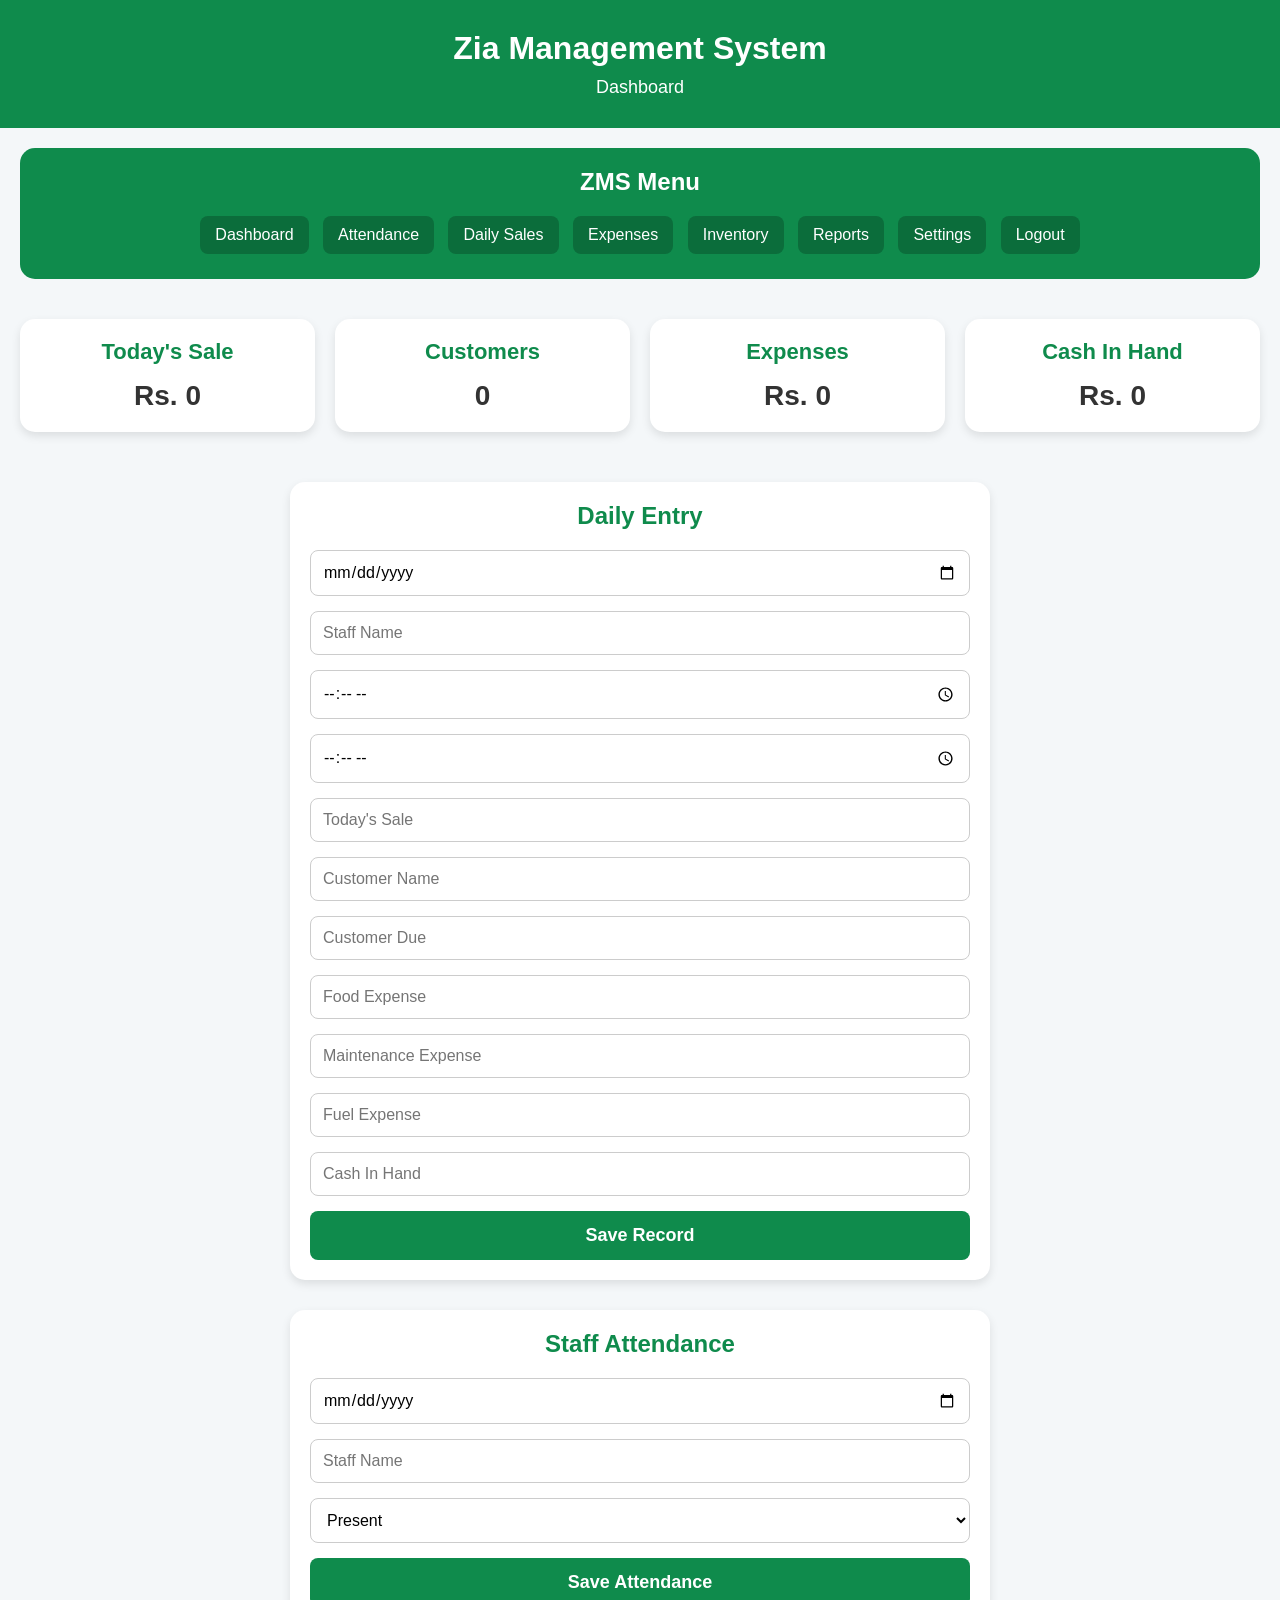
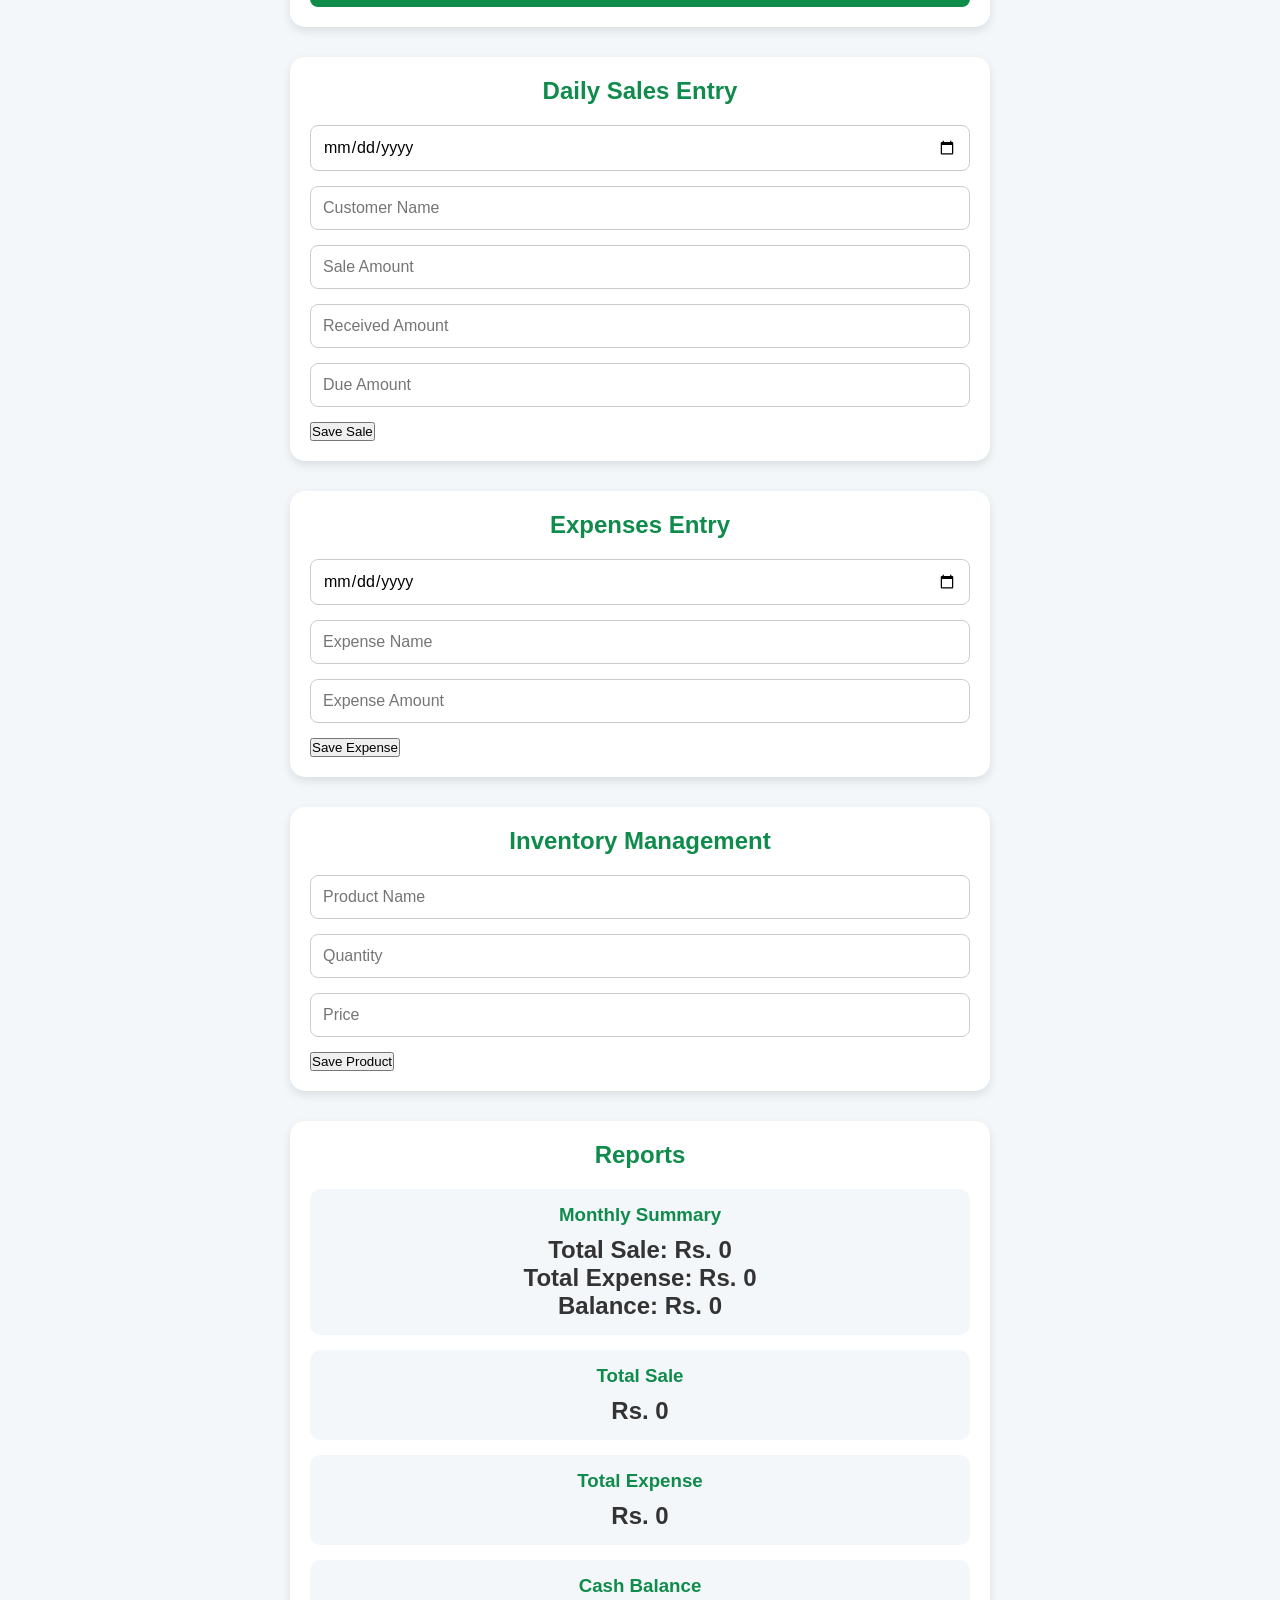
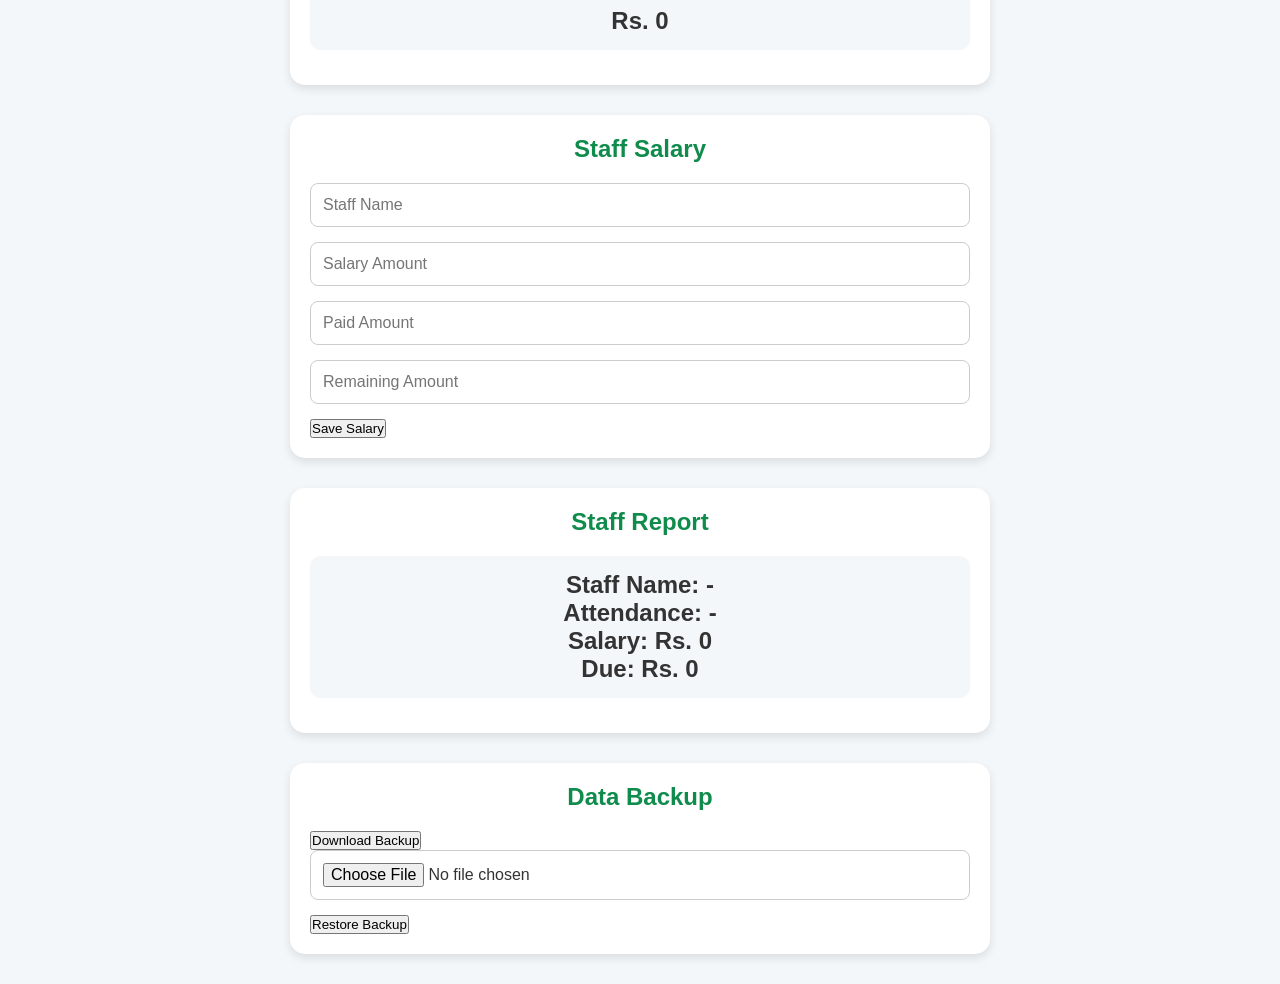
==== commit 2b4da1ad: "Update dashboard.html" ====
--- a/dashboard.html
+++ b/dashboard.html
@@ -229,7 +229,11 @@
 <button id="backupBtn">
 Download Backup
 </button>
-
+<input type="file" id="restoreFile">
+
+<button id="restoreBtn">
+Restore Backup
+  </button>
   </section>
 <script src="script.js"></script>
 
